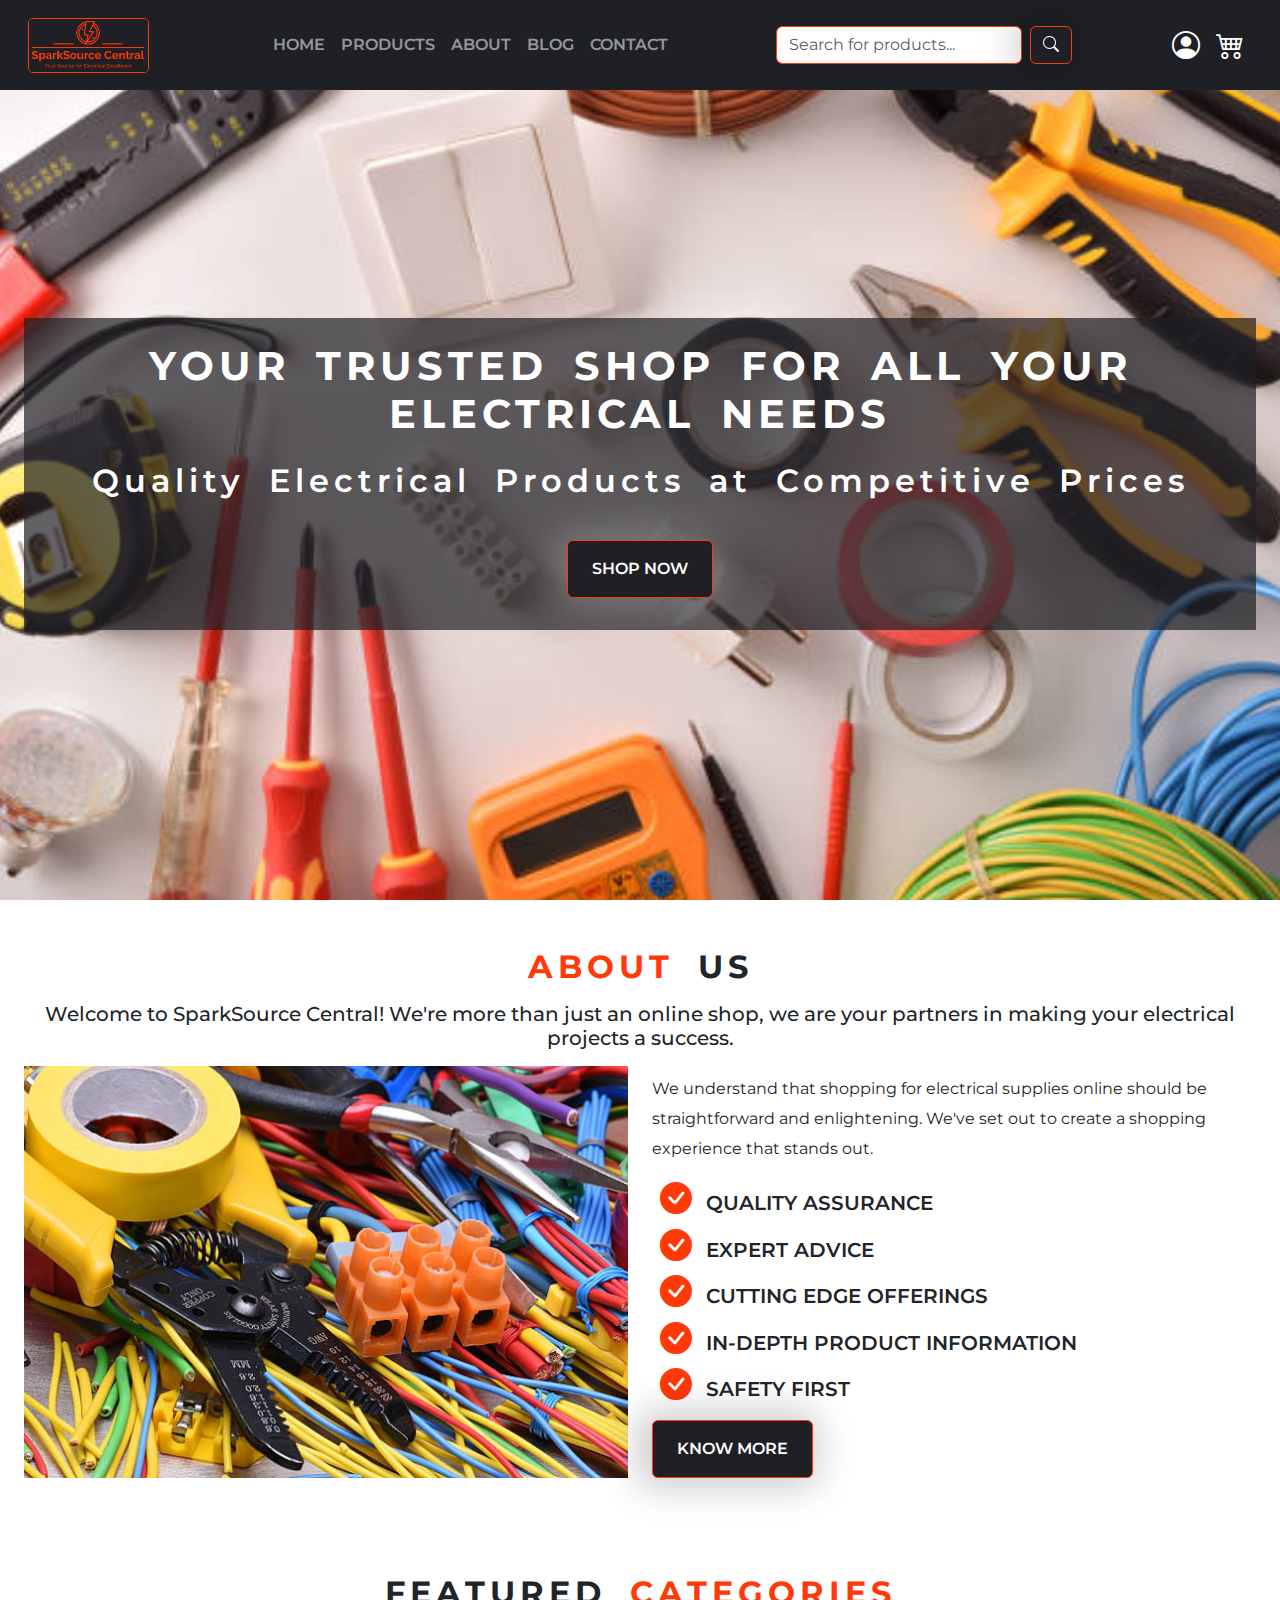
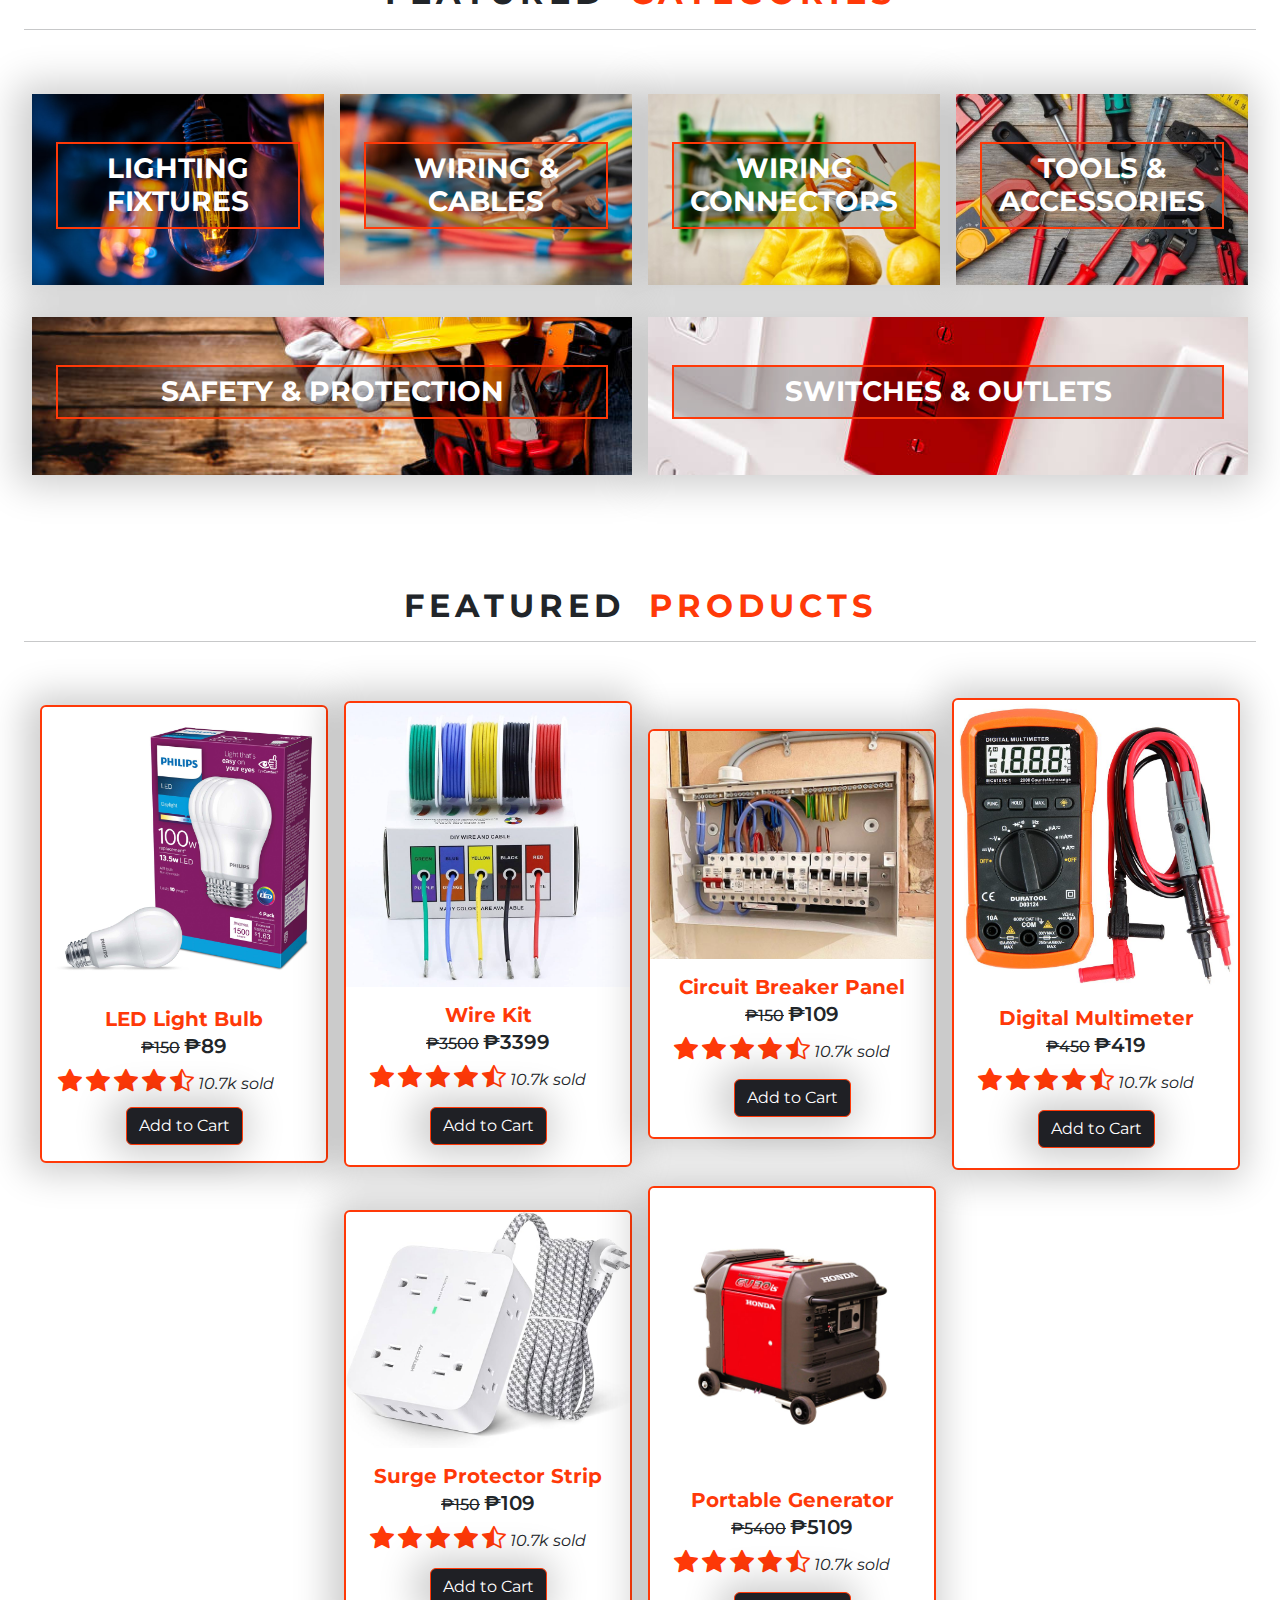
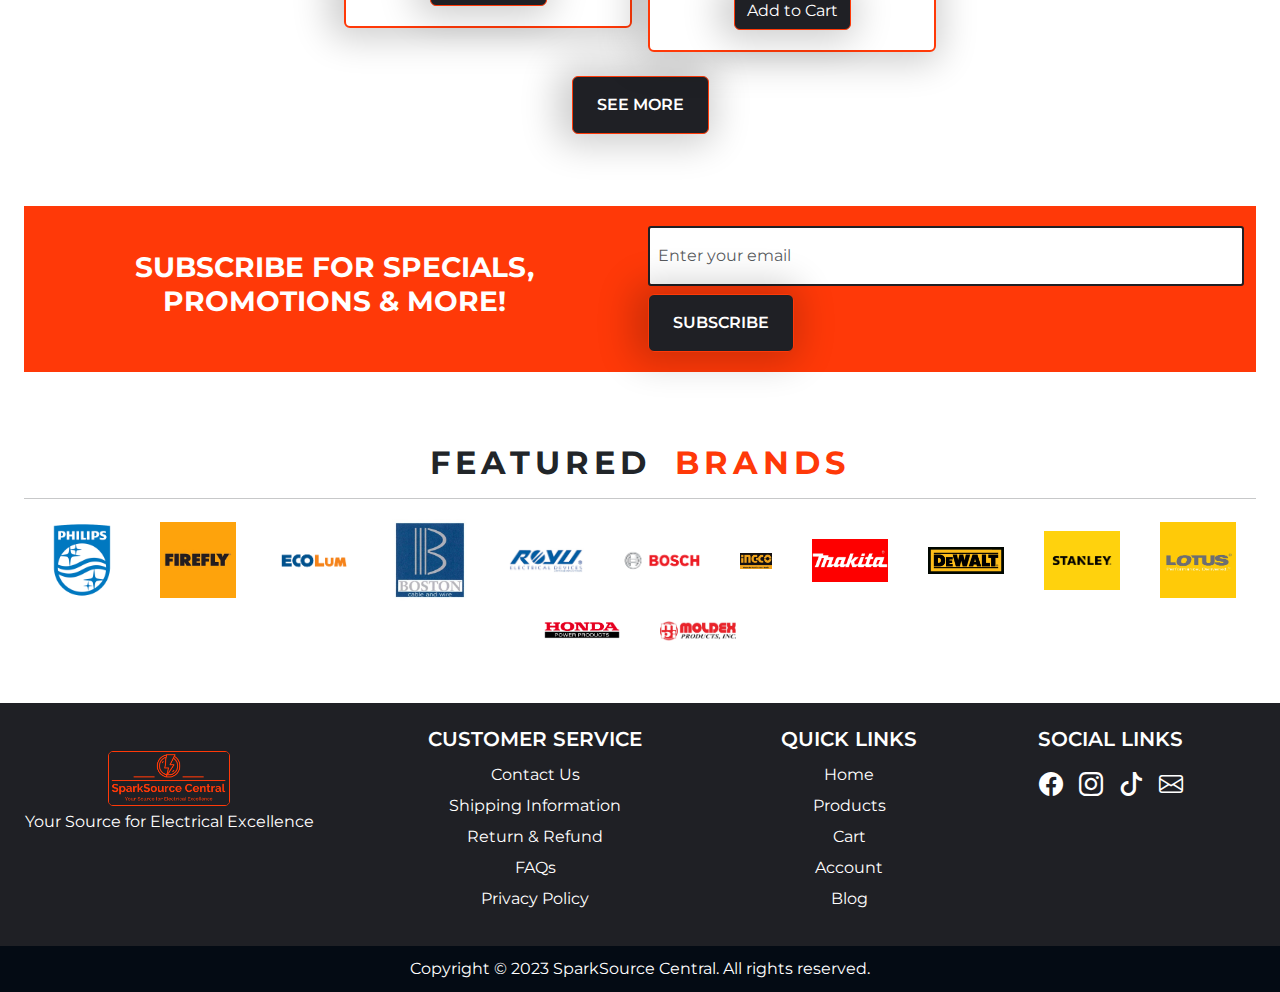
==== index.html @ ae444644 "modified the alignment of the product card and it size" ====
<!DOCTYPE html>
<html lang="en">
<head>
    <meta charset="UTF-8">
    <meta name="viewport" content="width=device-width, initial-scale=1.0">
    <title>SparkSource Central</title>
    <link rel="stylesheet" href="home.css">
    <!-- Bootstrap CSS -->
    <link rel="stylesheet" href="https://cdn.jsdelivr.net/npm/bootstrap@5.3.2/dist/css/bootstrap.min.css">
    <!-- Bootstrap Icons -->
    <link rel="stylesheet" href="https://cdn.jsdelivr.net/npm/bootstrap-icons@1.11.1/font/bootstrap-icons.css">
</head>
<body>
    <!--Header Start -->
    <nav class="navbar navbar-expand-lg navbar-dark py-2 px-3 position-fixed container-fluid m-auto vw-100">            
        <div class="container-fluid">
            <a class="navbar-brand" href="index.html"><img src="./logo-img.png" alt=""></a>

            <button class="navbar-toggler" type="button" data-bs-toggle="collapse" data-bs-target="#navbarNav" aria-controls="navbarNav" aria-expanded="false" aria-label="Toggle navigation">
                <span class="navbar-toggler-icon btn-outline-primary"></span>
            </button>

            <div class="collapse navbar-collapse py-2 " id="navbarNav">
                <ul class="navbar-nav ms-auto fw-semibold">
                    <li class="nav-item">
                        <a class="nav-link" href="index.html">HOME</a>
                    </li>
                    <li class="nav-item">
                        <a class="nav-link" href="products.html">PRODUCTS</a>
                    </li>
                    <li class="nav-item">
                        <a class="nav-link" href="about.html">ABOUT</a>
                    </li>
                    <li class="nav-item">
                        <a class="nav-link" href="blog.html">BLOG</a>
                    </li>
                    <li class="nav-item">
                        <a class="nav-link" href="contact.html">CONTACT</a>
                    </li>
                </ul>

                <form class="ms-auto d-flex">
                    <input class="form-control me-2 search-bar" type="search" placeholder="Search for products..." aria-label="Search">
                    <button class="btn btn-outline-light search-btn" type="submit">
                        <i class="bi bi-search"></i>
                    </button>
                </form>

                <ul class="navbar ms-auto justify-content-start text-white my-auto">
                    <li class="nav-item">
                        <a class="nav-link me-3" href="account.html">
                            <i class="bi bi-person-circle fs-3"></i>
                        </a>
                    </li>
                    <li class="nav-item">                     
                        <a class="nav-link me-2" href="cart.html">
                            <i class="bi bi-cart4 fs-3"></i>
                        </a>
                    </li>
                </ul>
    
            </div>        

        </div>
    </nav>
    <!-- Header End -->

    <!-- Hero Section Start -->
    <section class="hero-section container-fluid vh-100 d-flex align-items-center justify-content-center py-5 px-4">
        <div class="hero-text text-center px-4 py-4 mt-5 text-white">
            <h1 class="fw-bolder">YOUR TRUSTED SHOP FOR ALL YOUR ELECTRICAL NEEDS</h1>
            <h2 class="fw-semibold mt-4">Quality Electrical Products at Competitive Prices</h2>
            <div class="cta-buttons d-inline-block mt-4 text-white">
                <!-- <a href="#" class="btn learnmore-btn my-2 mx-2 px-4 py-3 fw-semibold">LEARN MORE</a> -->
                <a href="#"  class="btn shopnow-btn my-2 mx-2 px-4 py-3 fw-semibold">SHOP NOW</a>
            </div>
        </div>
    </section>
    <!-- Hero Section End -->

    <!-- About Us Section Start -->
    <section class="about-us container-fluid h-auto py-5 px-4">
        <h2 class="fw-bolder text-center px-5"><span>ABOUT</span> US</h2>
        <h5 class="text-center my-3">Welcome to SparkSource Central! We're more than just an online shop, we are your partners in making your electrical projects a success.</h5>
        <div class="row mt-2">
            <div class="col-md-6 about-us-left">
                <img src="./about-us-left-img.jpg" alt="" class="w-100 h-100">
            </div>
            <div class="col-md-6 about-us-right">
                <p class="mt-2">We understand that shopping for electrical supplies online should be straightforward and enlightening. We've set out to create a shopping experience that stands out.</p>
                    <h5 class="fw-semibold"><i class="bi bi-check-circle-fill fs-2 p-2"></i> QUALITY ASSURANCE</h5>
                    <h5  class="fw-semibold"><i class="bi bi-check-circle-fill fs-2 p-2"></i> EXPERT ADVICE</h5>
                    <h5  class="fw-semibold"><i class="bi bi-check-circle-fill fs-2 p-2"></i> CUTTING EDGE OFFERINGS</h5>
                    <h5  class="fw-semibold"><i class="bi bi-check-circle-fill fs-2 p-2"></i> IN-DEPTH PRODUCT INFORMATION</h5>
                    <h5  class="fw-semibold"><i class="bi bi-check-circle-fill fs-2 p-2"></i> SAFETY FIRST</h5>
                <a href="#" class="btn know-more-btn mt-2 px-4 py-3 fw-semibold">KNOW MORE</a>
            </div>
        </div>
    </section>
    <!-- About Us Section End -->

    <!-- Featured Products Categories Section Start -->
    <section class="featured-products-categories container-fluid px-4 py-5 text-center">
        <h2 class="fw-bolder">FEATURED <span>CATEGORIES</span></h2>
        <hr>
        <div class="featured-categories mt-5">
            <div class="d-flex flex-wrap align-items-center justify-content-center">
                <div class="col px-4 py-5 mx-2 my-3 lighting-fixtures container-fluid">
                    <h3 class="fw-bolder text-white p-2">LIGHTING FIXTURES</h3>
                </div>
                <div class="col px-4 py-5 mx-2 my-3 wiring-and-cables container-fluid">
                    <h3 class="fw-bolder text-white p-2">WIRING & CABLES</h3>
                </div>
                <div class="col px-4 py-5 mx-2 my-3 wiring-connectors container-fluid">
                    <h3 class="fw-bolder text-white p-2">WIRING CONNECTORS</h3>
                </div>
                <div class="col px-4 py-5 mx-2 my-3 tools-and-accessories container-fluid">
                    <h3 class="fw-bolder text-white p-2">TOOLS & ACCESSORIES</h3>
                </div>
                <div class="col px-4 py-5 mx-2 my-3 safety-and-protection container-fluid">
                    <h3 class="fw-bolder text-white p-2">SAFETY & PROTECTION</h3>
                </div>
                <div class="col px-4 py-5 mx-2 my-3 switches-and-outlets container-fluid">
                    <h3 class="fw-bolder text-white p-2">SWITCHES & OUTLETS</h3>
                </div>
            </div>
        </div>
    </section>
    <!-- Featured Products Caregories Section End -->

    <!-- Featured Products Section Start -->
    <section class="featured-products container-fluid px-4 py-5 text-center">
        <h2 class="fw-bolder">FEATURED <span>PRODUCTS</span></h2>
        <hr>
        <div class="featured-products mt-5 d-flex flex-wrap align-items-center justify-content-center">
            <div class="card m-2">
                <img src="./ledbulb-img.jpg" class="card-img-top" alt="...">
                <div class="card-body">
                    <h5 class="card-title fw-bold my-0">LED Light Bulb</h5>
                    <p class="card-text fw-medium my-0"><span class="text-decoration-line-through">₱150</span> <span class="fs-5 fw-semibold">₱89</span></p>
                    <div class="product-rate-icons text-start">
                        <i class="bi bi-star-fill fs-4"></i>
                        <i class="bi bi-star-fill fs-4"></i>
                        <i class="bi bi-star-fill fs-4"></i>
                        <i class="bi bi-star-fill fs-4"></i>
                        <i class="bi bi-star-half fs-4"></i>
                        <i class="text-dark">10.7k sold</i>
                    </div>
                    <div class="card-buttons mt-2 d-flex flex-wrap align-items-center justify-content-center">
                        <a href="#" class="btn add-to-cart-btn">Add to Cart</a>
                    </div>
                </div>
            </div>
            <div class="card m-2">
                <img src="./wirekit-img.jpg" class="card-img-top" alt="...">
                <div class="card-body mx-2">
                    <h5 class="card-title fw-bold my-0">Wire Kit</h5>
                    <p class="card-text fw-medium my-0"><span class="text-decoration-line-through">₱3500</span> <span class="fs-5 fw-semibold">₱3399</span></p>
                    <div class="product-rate-icons text-start">
                        <i class="bi bi-star-fill fs-4"></i>
                        <i class="bi bi-star-fill fs-4"></i>
                        <i class="bi bi-star-fill fs-4"></i>
                        <i class="bi bi-star-fill fs-4"></i>
                        <i class="bi bi-star-half fs-4"></i>
                        <i class="text-dark">10.7k sold</i>
                    </div>
                    <div class="card-buttons mt-2 d-flex flex-wrap align-items-center justify-content-center">
                        <a href="#" class="btn add-to-cart-btn m-1">Add to Cart</a>
                    </div>
                </div>
            </div>
            <div class="card m-2">
                <img src="./circuit-breaker-panel.jpg" class="card-img-top" alt="...">
                <div class="card-body mx-2">
                    <h5 class="card-title fw-bold my-0">Circuit Breaker Panel</h5>
                    <p class="card-text fw-medium my-0"><span class="text-decoration-line-through">₱150</span> <span class="fs-5 fw-semibold">₱109</span></p>
                    <div class="product-rate-icons text-start">
                        <i class="bi bi-star-fill fs-4"></i>
                        <i class="bi bi-star-fill fs-4"></i>
                        <i class="bi bi-star-fill fs-4"></i>
                        <i class="bi bi-star-fill fs-4"></i>
                        <i class="bi bi-star-half fs-4"></i>
                        <i class="text-dark">10.7k sold</i>
                    </div>
                    <div class="card-buttons mt-2 d-flex flex-wrap align-items-center justify-content-center">
                        <a href="#" class="btn add-to-cart-btn m-1">Add to Cart</a>
                    </div>
                </div>
            </div>
            <div class="card m-2">
                <img src="./digital-multimeter.jpg" class="card-img-top" alt="...">
                <div class="card-body mx-2">
                    <h5 class="card-title fw-bold my-0">Digital Multimeter</h5>
                    <p class="card-text fw-medium my-0"><span class="text-decoration-line-through">₱450</span> <span class="fs-5 fw-semibold">₱419</span></p>
                    <div class="product-rate-icons text-start">
                        <i class="bi bi-star-fill fs-4"></i>
                        <i class="bi bi-star-fill fs-4"></i>
                        <i class="bi bi-star-fill fs-4"></i>
                        <i class="bi bi-star-fill fs-4"></i>
                        <i class="bi bi-star-half fs-4"></i>
                        <i class="text-dark">10.7k sold</i>
                    </div>
                    <div class="card-buttons mt-2 d-flex flex-wrap align-items-center justify-content-center">
                        <a href="#" class="btn add-to-cart-btn m-1">Add to Cart</a>
                    </div>
                </div>
            </div>
            <div class="card m-2">
                <img src="./surge-protector-strip.jpg" class="card-img-top" alt="...">
                <div class="card-body mx-2">
                    <h5 class="card-title fw-bold my-0">Surge Protector Strip</h5>
                    <p class="card-text fw-medium my-0"><span class="text-decoration-line-through">₱150</span> <span class="fs-5 fw-semibold">₱109</span></p>
                    <div class="product-rate-icons text-start">
                        <i class="bi bi-star-fill fs-4"></i>
                        <i class="bi bi-star-fill fs-4"></i>
                        <i class="bi bi-star-fill fs-4"></i>
                        <i class="bi bi-star-fill fs-4"></i>
                        <i class="bi bi-star-half fs-4"></i>
                        <i class="text-dark">10.7k sold</i>
                    </div>
                    <div class="card-buttons mt-2 d-flex flex-wrap align-items-center justify-content-center">
                        <a href="#" class="btn add-to-cart-btn m-1">Add to Cart</a>
                    </div>
                </div>
            </div>
            <div class="card m-2">
                <img src="./portable-generator.jpg" class="card-img-top" alt="...">
                <div class="card-body mx-2">
                    <h5 class="card-title fw-bold my-0">Portable Generator</h5>
                    <p class="card-text fw-medium my-0"><span class="text-decoration-line-through">₱5400</span> <span class="fs-5 fw-semibold">₱5109</span></p>
                    <div class="product-rate-icons text-start">
                        <i class="bi bi-star-fill fs-4"></i>
                        <i class="bi bi-star-fill fs-4"></i>
                        <i class="bi bi-star-fill fs-4"></i>
                        <i class="bi bi-star-fill fs-4"></i>
                        <i class="bi bi-star-half fs-4"></i>
                        <i class="text-dark">10.7k sold</i>
                    </div>
                    <div class="card-buttons mt-2 d-flex flex-wrap align-items-center justify-content-center">
                        <a href="#" class="btn add-to-cart-btn m-1">Add to Cart</a>
                    </div>
                </div>
            </div>
        </div>
        <a href="#" class="btn see-more-btn fw-semibold px-4 py-3 mt-3">SEE MORE</a>
    </section>
    <!-- Featured Products Section End -->

    <!-- Newsletter Subscription Section Start -->
    <section class="newsletter-subscription container-fluid h-auto px-4 py-4">
        <div class="newsletter-form px-3 py-3">
            <div class="row">
                <div class="col-md-6 d-flex align-items-center justify-content-center text-white px-1 py-1">
                    <h3 class="fw-bold text-center">SUBSCRIBE FOR SPECIALS, PROMOTIONS & MORE!</h3>
                </div>
                <div class="col-md-6 px-2 py-1 text-start">
                    <input type="email" class="form-control px-2 py-3" id="email-subscription" placeholder="Enter your email" required>
                    <button type="submit" class="btn fw-semibold px-4 py-3 mt-2">SUBSCRIBE</button>
            </div>
        </div>
    </section>
    <!-- Newsletter Subscription Section End -->

    <!-- Featured Brands Section Start -->
    <section class="featured-brands container-fluid px-4 py-5">
        <h2 class="fw-bolder text-center">FEATURED <span>BRANDS</span></h2>
        <hr>
        <div class="featured-brands-container">
            <div class="d-flex flex-wrap align-items-center justify-content-center text-center">
                <div class="brand-images mx-2 my-1 container-fluid">
                    <img src="./philips.webp" alt="" class="w-100 h-100">
                </div>
                <div class="brand-images mx-2 my-1 container-fluid">
                    <img src="./firefly-brand.png" alt="" class="w-100 h-100">
                </div>
                <div class="brand-images mx-2 my-1 container-fluid">
                    <img src="./ecolum-brand.png" alt="" class="w-100 h-100">
                </div>
                <div class="brand-images mx-2 my-1 container-fluid">
                    <img src="./boston-brand.jpg" alt="" class="w-100 h-100">
                </div>
                <div class="brand-images mx-2 my-1 container-fluid">
                    <img src="./royu-brand.jpg" alt="" class="w-100 h-100">
                </div>
                <div class="brand-images mx-2 my-1 container-fluid">
                    <img src="./bosch-brand.png" alt="" class="w-100 h-100">
                </div>
                <div class="brand-images col mx-2 my-1 container-fluid">
                    <img src="./ingco-brand.png" alt="" class="w-100 h-100">
                </div>
                <div class="brand-images mx-2 my-1 container-fluid">
                    <img src="./makita-brand.jpg" alt="" class="w-100 h-100">
                </div>
                <div class="brand-images mx-2 my-1 container-fluid">
                    <img src="./dewalt-brand.jpg" alt="" class="w-100 h-100">
                </div>
                <div class="brand-images mx-2 my-1 container-fluid">
                    <img src="./stanley-brand.jpg" alt="" class="w-100 h-100">
                </div>
                <div class="brand-images mx-2 my-1 container-fluid">
                    <img src="./lotus-brand.png" alt="" class="w-100 h-100">
                </div>
                <div class="brand-images mx-2 my-1 container-fluid">
                    <img src="./honda-brand.png" alt="" class="w-100 h-100">
                </div>
                <div class="brand-images mx-2 my-1 container-fluid">
                    <img src="./moldex-brand.jpg" alt="" class="w-100 h-100">
                </div>
            </div>
        </div>

    </section>
    <!-- Featured Brands Section End -->

    <!-- Footer Section Start -->
    <section class="footer container-fluid px-4 py-4">
        <div class="row flex-wrap align-items-top justify-content-space-center">
            <div class="col-md-3 text-center text-white px-2 footer-text-and-logo">
                <a href="index.html">
                    <img src="./logo-img.png" class="logo-img mt-4" alt="">
                </a>
                <p class="mt-2">Your Source for Electrical Excellence</p>
            </div>
            <div class="col-md-4 customer-service text-white text-center px-2">
                <h5 class="fw-semibold mb-3">CUSTOMER SERVICE</h5>
                <p>
                    <a href="" class="text-decoration-none text-white">Contact Us</a>
                </p>
                <p>
                    <a href="" class="text-decoration-none text-white">Shipping Information</a>
                </p>
                <p>
                    <a href="" class="text-decoration-none text-white">Return & Refund</a></p>
                <p>
                    <a href="" class="text-decoration-none text-white">FAQs</a>
                </p>
                <p>
                    <a href="" class="text-decoration-none text-white">Privacy Policy</a>
                </p>
            </div>
            <div class="col-md-2 quick-links text-white text-center px-2">
                <h5 class="fw-semibold mb-3">QUICK LINKS</h5>
                <p>
                    <a href="" class="text-decoration-none text-white">Home</a>
                </p>
                <p>
                    <a href="" class="text-decoration-none text-white">Products</a>
                </p>
                <p>
                    <a href="" class="text-decoration-none text-white">Cart</a>
                </p>
                <p>
                    <a href="" class="text-decoration-none text-white">Account</a>
                </p>
                <p>
                    <a href="" class="text-decoration-none text-white">Blog</a>
                </p>
            </div>
            <div class="col-md-3 text-white text-center social-links px-2">
                <h5 class="fw-semibold mb-3">SOCIAL LINKS</h5>
                <div class="social-icons d-flex align-items-center justify-content-center">
                    <a href="" class="mx-2 text-white">
                        <i class="bi bi-facebook fs-4"></i>
                    </a>
                    <a href="" class="mx-2 text-white">
                        <i class="bi bi-instagram fs-4"></i>
                    </a>
                    <a href="" class="mx-2 text-white">
                        <i class="bi bi-tiktok fs-4"></i>
                    </a>
                    <a href="" class="mx-2 text-white">
                        <i class="bi bi-envelope fs-4"></i>
                    </a>
                </div>
            </div>
        </div>
    </section>
    <div class="footer-down container-fluid px-4 py-2">
        <p class="text-white my-auto text-center">Copyright © 2023 SparkSource Central. All rights reserved.</p>
    </div>
    <!-- Footer Section End -->

    <!-- Bootstrap JS -->
    <script src="https://cdn.jsdelivr.net/npm/bootstrap@5.3.2/dist/js/bootstrap.bundle.min.js"></script>
</body>
</html>
---- home.css ----
@import url('https://fonts.googleapis.com/css2?family=Montserrat:wght@200;300;400;500;600;700;800&display=swap');

* {
    padding:0;
    margin:0;
    box-sizing: border-box;
    list-style:none;
    text-decoration: none;
    border:none;
    outline:none;
    scroll-behavior: smooth;
    font-family:var(--font-family);
    word-wrap: break-word;
}

/* Heading 2 & Heading 1 Spacing */
h2, h1 {
    word-spacing: 10px;
    letter-spacing: 5px;
}

/* Paragraph Line Height */
p {
    line-height: 30px;
}

html, body {
    width:100%;
    overflow-x:hidden
}

:root {
    --primary-color: #ff3908;
    --navbar-bg: #1f2025;
    --text-color-light: #fff;
    --text-color-dark: #000;
    --body-bg: #4e4e52;
    --footer-bg: #040b14;
    --navbar-transparent-bg: rgba(31, 32, 37, 0.7);

    
    --font-family: 'Montserrat', sans-serif;
    --footer-fs:10px;
    --card-width: 18rem;
}

/* Header Start */
.navbar {
    background: var(--navbar-bg);
    z-index: 1000;
}

.navbar-brand img {
    height:55px;
    border: 1.5px solid var(--primary-color);
    border-radius: 5px
}

.nav-link:hover {
    color:var(--primary-color) !important;
}

input[type=search], button.search-btn {
    border: 1.5px solid var(--primary-color)
}
/* Header End */

/* Hero Section Start */
.hero-section {
    background-image: url('./herosection-bg1.jpg');
    background-repeat: no-repeat;
    background-position: center;
    background-size:cover;
}

.hero-text {
    background: var(--navbar-transparent-bg)
}

a.shopnow-btn {
    background:var(--navbar-bg);
    border: 1.5px solid var(--primary-color);
    color:var(--text-color-light);
    box-shadow: -5px 0px 37px 10px rgba(250,250,250,0.2);

}

 a.shopnow-btn:hover {
    background:var(--text-color-light);
    border: 1.5px solid var(--primary-color);
    color:var(--primary-color);
}
/* Hero Section End */

/* About Us Section Start */
.about-us h2 span, .about-us-right h5 i {
    color:var(--primary-color)
}

a.know-more-btn {
    background:var(--navbar-bg);
    border: 1.5px solid var(--primary-color);
    color:var(--text-color-light);
    box-shadow: -5px 0px 37px 10px rgba(0,0,0,0.2);
}

a.know-more-btn:hover {
    background:var(--text-color-light);
    border: 1.5px solid var(--primary-color);
    color:var(--primary-color);
}
/* About Us Section End */

/* Featured Products Categories Start */
.featured-products-categories h2 span {
    color:var(--primary-color)
}

.lighting-fixtures, .wiring-and-cables, .wiring-connectors, .tools-and-accessories, .safety-and-protection, .switches-and-outlets {
    box-shadow: -5px 0px 37px 10px rgba(0,0,0,0.2);
}

.featured-products-categories div div h3 {
    background: rgba(0,0,0,0.2);
    border: 2px solid var(--primary-color)
}

.lighting-fixtures {
    background: url(./lighting-fixtures2.jpeg);
    background-repeat: no-repeat;
    background-position: center;
    background-size:cover;
}

.wiring-and-cables {
    background: url('./wire-and-cables-img.jpg');
    background-repeat: no-repeat;
    background-position: center;
    background-size:cover;
}

.wiring-connectors {
    background: url('./wiring-connectors.jpg');
    background-repeat: no-repeat;
    background-position: center;
    background-size:cover;
}

.tools-and-accessories {
    background: url('./tools-and-accessories.jpg');
    background-repeat: no-repeat;
    background-position: center;
    background-size:cover;
}

.safety-and-protection {
    background: url('./safety-and-protection.jpg');
    background-repeat: no-repeat;
    background-position: center;
    background-size:cover;
}

.switches-and-outlets {
    background: url('./switch-and-outlet.jpg');
    background-repeat: no-repeat;
    background-position: center;
    background-size:cover;
}
/* Featured Product Categories End */

/* Featured Products Section Start */
.featured-products h2 span {
    color: var(--primary-color)
}

.card {
    width: var(--card-width);
    border: 2px solid var(--primary-color) !important;
    border-radius: 10px;
    box-shadow: -5px 0px 37px 10px rgba(0,0,0,0.2);
}

.card img {
    max-width:348px;
    max-height:290px;
}

.product-rate-icons i, .card-body h5 {
    color: var(--primary-color)
}

a.add-to-cart-btn, a.buy-now-btn, a.see-more-btn {
    background:var(--navbar-bg);
    border: 1.5px solid var(--primary-color);
    color:var(--text-color-light);
    box-shadow: -5px 0px 37px 10px rgba(0,0,0,0.2);
}

a.add-to-cart-btn:hover, a.buy-now-btn:hover, a.see-more-btn:hover {
    background:var(--text-color-light);
    border: 1.5px solid var(--primary-color);
    color:var(--primary-color);
}
/* Featured Products Section End */

/* Newsletter Subscription Section Start */
.newsletter-form {
    background: var(--primary-color)

}
input[type=email] {
    border: 2px solid var(--navbar-bg);
    border-radius: 3px   
}

button[type=submit] {
    background:var(--navbar-bg);
    border: 1.5px solid var(--primary-color);
    color:var(--text-color-light);
    box-shadow: -5px 0px 37px 10px rgba(0,0,0,0.2);
}

button[type=submit]:hover {
    background:var(--text-color-light);
    border: 1.5px solid var(--navbar-bg);
    color:var(--primary-color);
}
/* Newsletter Subscription Section End */

/* Featured Brands Section Start */
.featured-brands h2 span {
    color:var(--primary-color)
}

div.brand-images {
    width: 100px
}
/* Featured Brands Section End */

/* Footer Section Start */
.footer {
    background: var(--navbar-bg);
}

img.logo-img {
    height:55px;
    border: 1.5px solid var(--primary-color);
    border-radius: 5px
}

.footer-text-and-logo p, .customer-service p, .quick-links p {
    line-height: 15px;
}

.customer-service p a:hover, .quick-links p a:hover, .social-icons a:hover {
    color:var(--primary-color) !important
}

.footer-down {
    background:var(--footer-bg)
}
/* Footer Section End */

/* Media Query Start */
/* @media only screen and (max-width: 815px) {
    .card {
        max-width: 250px;
        min-height:300px
    }
} */
/* Media Query End */
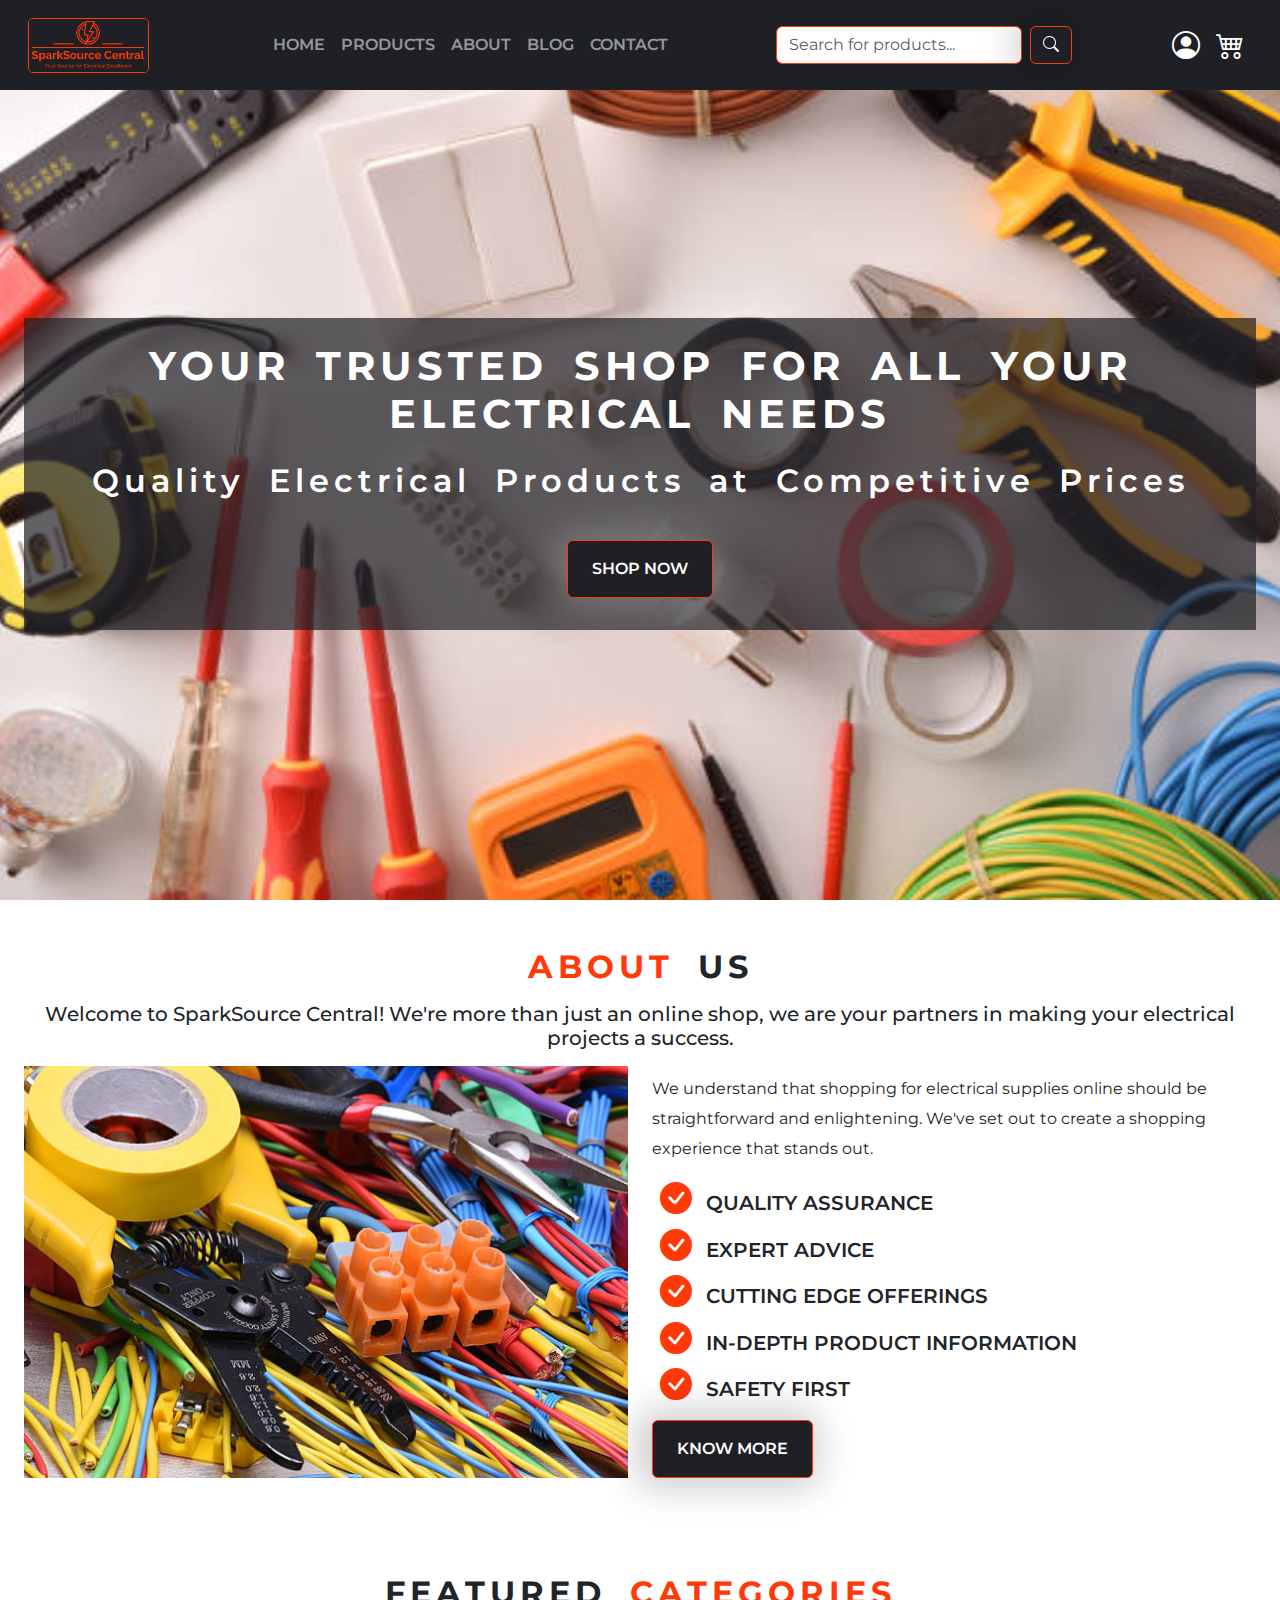
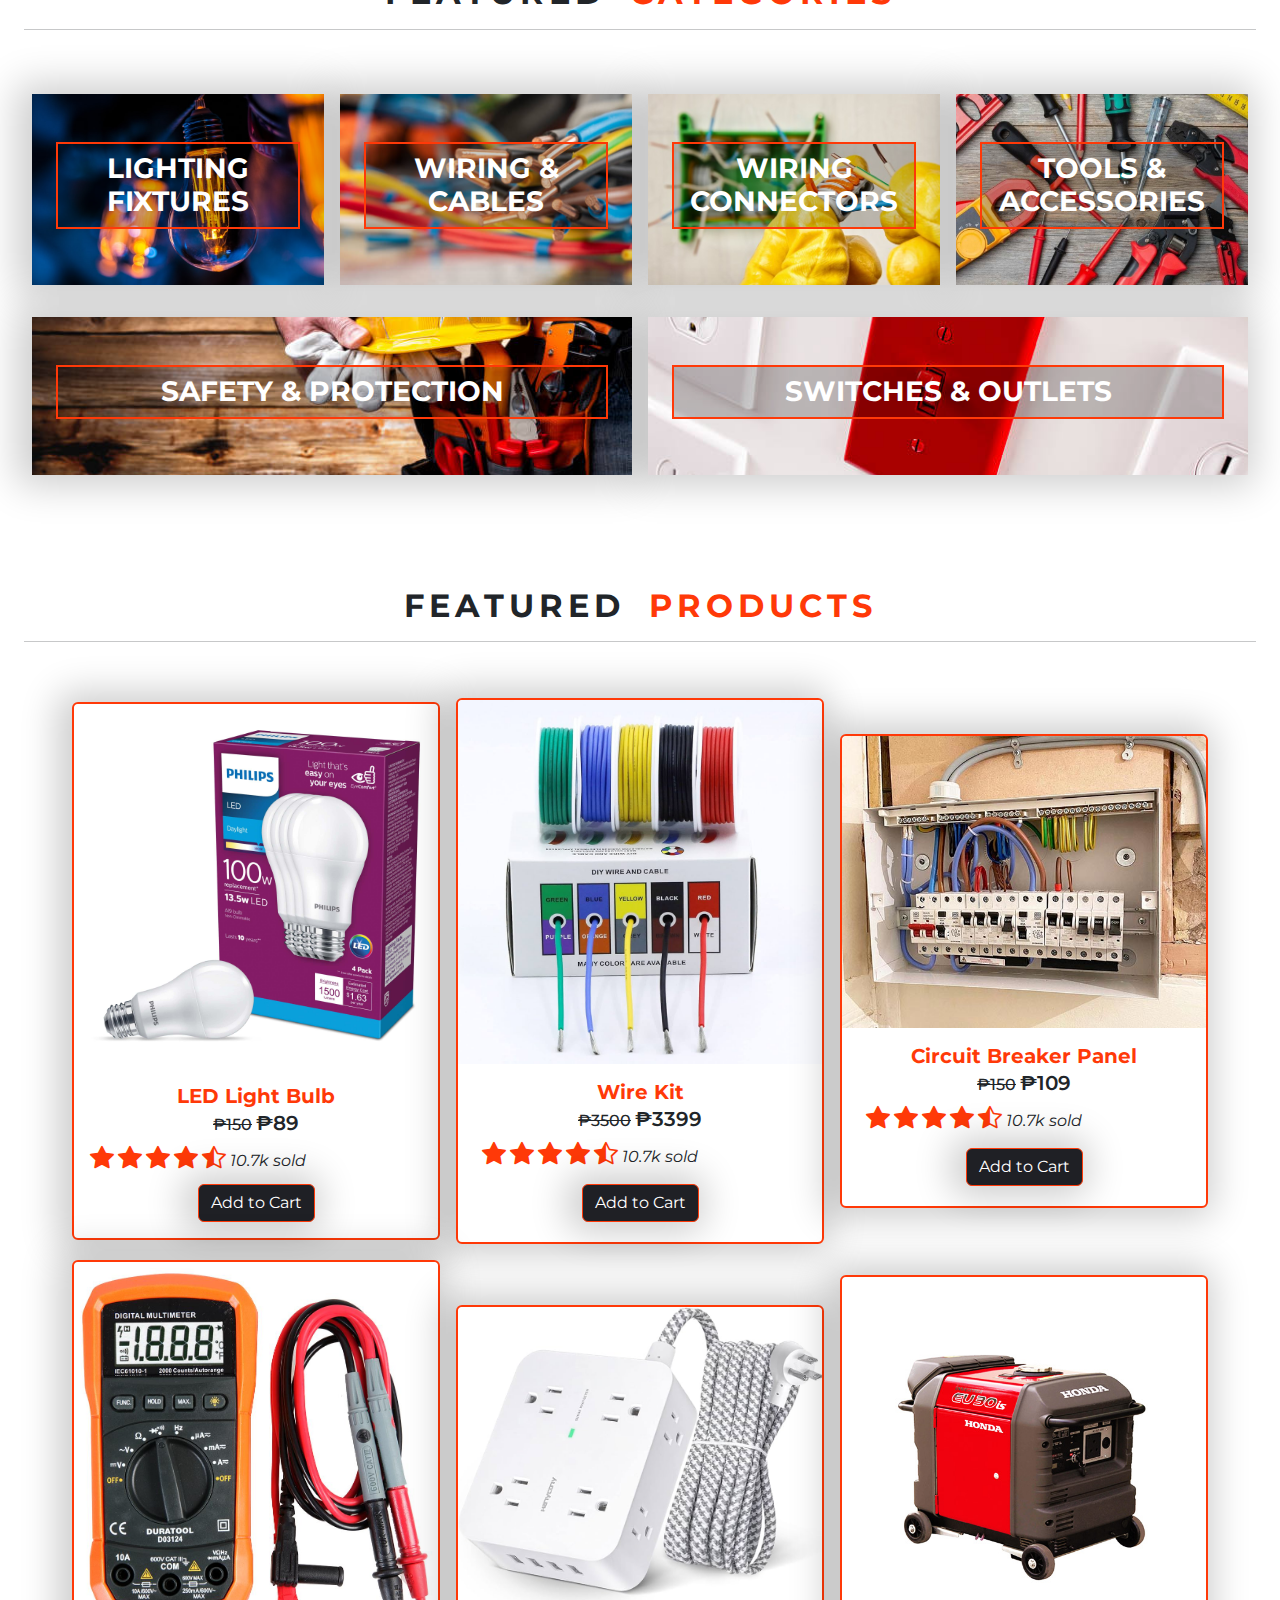
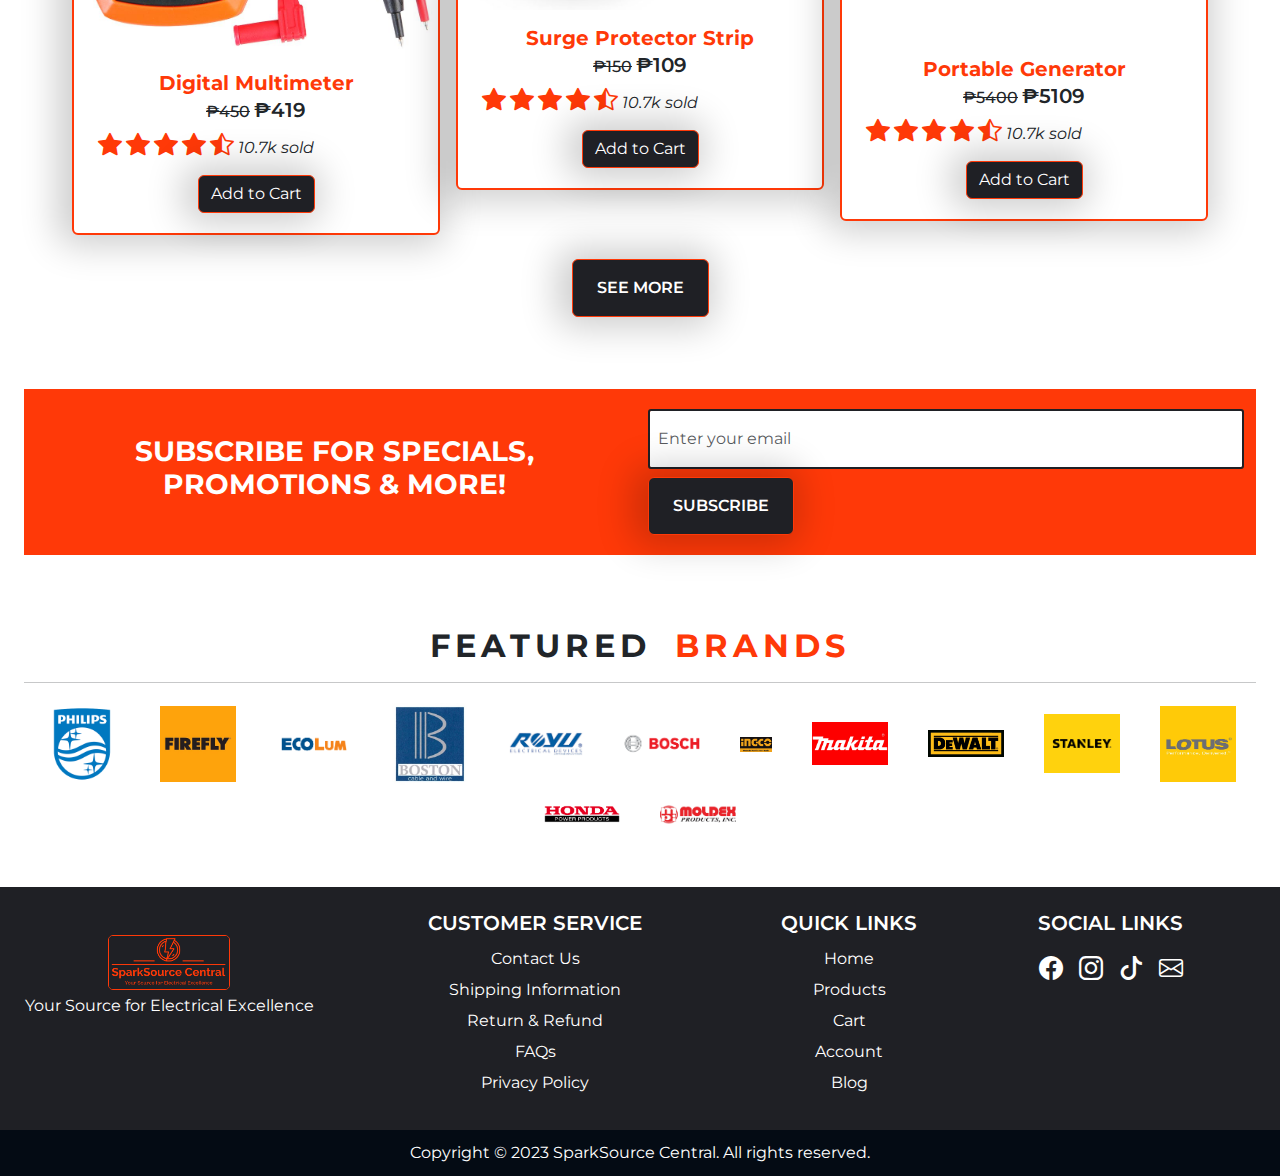
==== commit 2ddfa210: "modified the class of the card images" ====
--- a/index.html
+++ b/index.html
@@ -134,7 +134,7 @@
         <hr>
         <div class="featured-products mt-5 d-flex flex-wrap align-items-center justify-content-center">
             <div class="card m-2">
-                <img src="./ledbulb-img.jpg" class="card-img-top" alt="...">
+                <img src="./ledbulb-img.jpg" class="card-img-top img-fluid" alt="...">
                 <div class="card-body">
                     <h5 class="card-title fw-bold my-0">LED Light Bulb</h5>
                     <p class="card-text fw-medium my-0"><span class="text-decoration-line-through">₱150</span> <span class="fs-5 fw-semibold">₱89</span></p>
@@ -152,7 +152,7 @@
                 </div>
             </div>
             <div class="card m-2">
-                <img src="./wirekit-img.jpg" class="card-img-top" alt="...">
+                <img src="./wirekit-img.jpg" class="card-img-top img-fluid" alt="...">
                 <div class="card-body mx-2">
                     <h5 class="card-title fw-bold my-0">Wire Kit</h5>
                     <p class="card-text fw-medium my-0"><span class="text-decoration-line-through">₱3500</span> <span class="fs-5 fw-semibold">₱3399</span></p>
@@ -170,7 +170,7 @@
                 </div>
             </div>
             <div class="card m-2">
-                <img src="./circuit-breaker-panel.jpg" class="card-img-top" alt="...">
+                <img src="./circuit-breaker-panel.jpg" class="card-img-top img-fluid" alt="...">
                 <div class="card-body mx-2">
                     <h5 class="card-title fw-bold my-0">Circuit Breaker Panel</h5>
                     <p class="card-text fw-medium my-0"><span class="text-decoration-line-through">₱150</span> <span class="fs-5 fw-semibold">₱109</span></p>
@@ -188,7 +188,7 @@
                 </div>
             </div>
             <div class="card m-2">
-                <img src="./digital-multimeter.jpg" class="card-img-top" alt="...">
+                <img src="./digital-multimeter.jpg" class="card-img-top img-fluid" alt="...">
                 <div class="card-body mx-2">
                     <h5 class="card-title fw-bold my-0">Digital Multimeter</h5>
                     <p class="card-text fw-medium my-0"><span class="text-decoration-line-through">₱450</span> <span class="fs-5 fw-semibold">₱419</span></p>
@@ -206,7 +206,7 @@
                 </div>
             </div>
             <div class="card m-2">
-                <img src="./surge-protector-strip.jpg" class="card-img-top" alt="...">
+                <img src="./surge-protector-strip.jpg" class="card-img-top img-fluid" alt="...">
                 <div class="card-body mx-2">
                     <h5 class="card-title fw-bold my-0">Surge Protector Strip</h5>
                     <p class="card-text fw-medium my-0"><span class="text-decoration-line-through">₱150</span> <span class="fs-5 fw-semibold">₱109</span></p>
@@ -224,7 +224,7 @@
                 </div>
             </div>
             <div class="card m-2">
-                <img src="./portable-generator.jpg" class="card-img-top" alt="...">
+                <img src="./portable-generator.jpg" class="card-img-top img-fluid" alt="...">
                 <div class="card-body mx-2">
                     <h5 class="card-title fw-bold my-0">Portable Generator</h5>
                     <p class="card-text fw-medium my-0"><span class="text-decoration-line-through">₱5400</span> <span class="fs-5 fw-semibold">₱5109</span></p>
--- a/home.css
+++ b/home.css
@@ -41,7 +41,8 @@
     
     --font-family: 'Montserrat', sans-serif;
     --footer-fs:10px;
-    --card-width: 18rem;
+    --card-width: 23rem;
+    --card-height:80px;
 }
 
 /* Header Start */
@@ -175,14 +176,14 @@
 
 .card {
     width: var(--card-width);
+    height: var(--card-height);
     border: 2px solid var(--primary-color) !important;
     border-radius: 10px;
     box-shadow: -5px 0px 37px 10px rgba(0,0,0,0.2);
 }
 
-.card img {
-    max-width:348px;
-    max-height:290px;
+.card-img-top {
+    /* height:300px; */
 }
 
 .product-rate-icons i, .card-body h5 {
@@ -260,12 +261,3 @@
     background:var(--footer-bg)
 }
 /* Footer Section End */
-
-/* Media Query Start */
-/* @media only screen and (max-width: 815px) {
-    .card {
-        max-width: 250px;
-        min-height:300px
-    }
-} */
-/* Media Query End */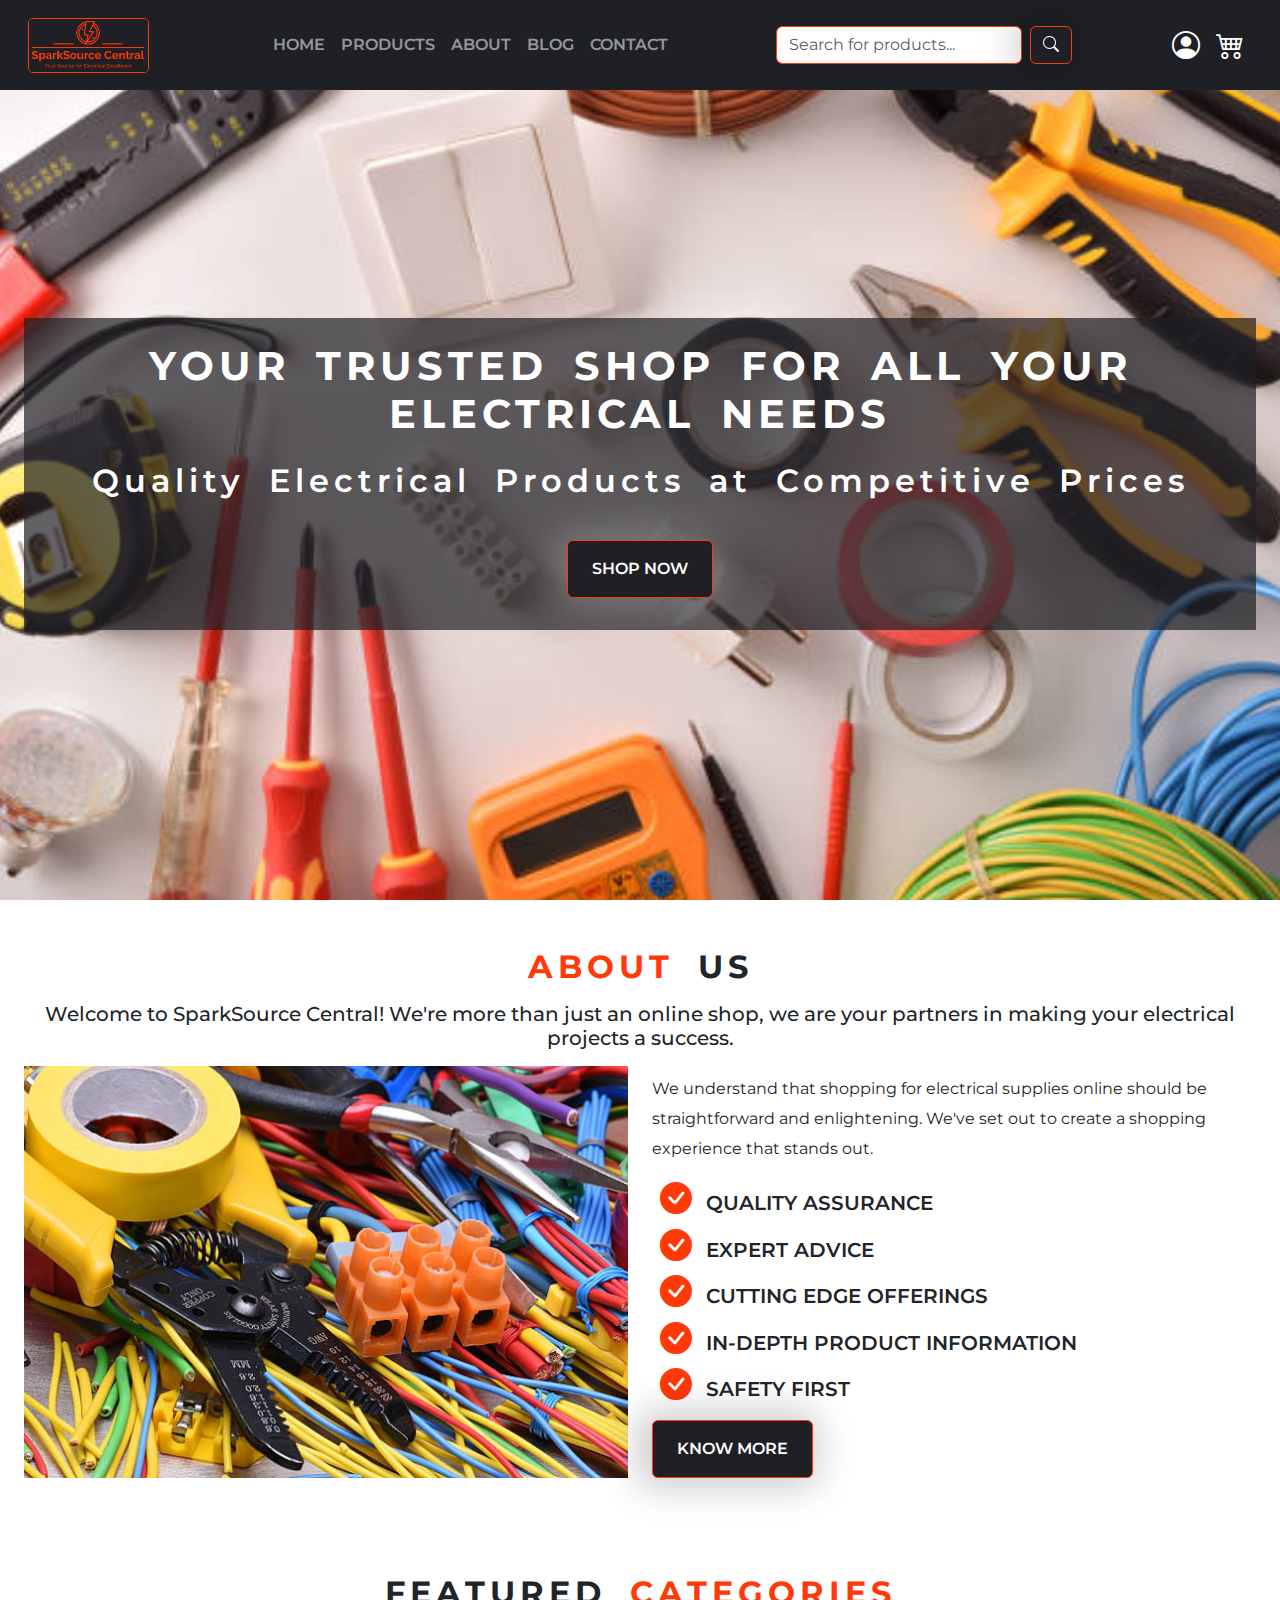
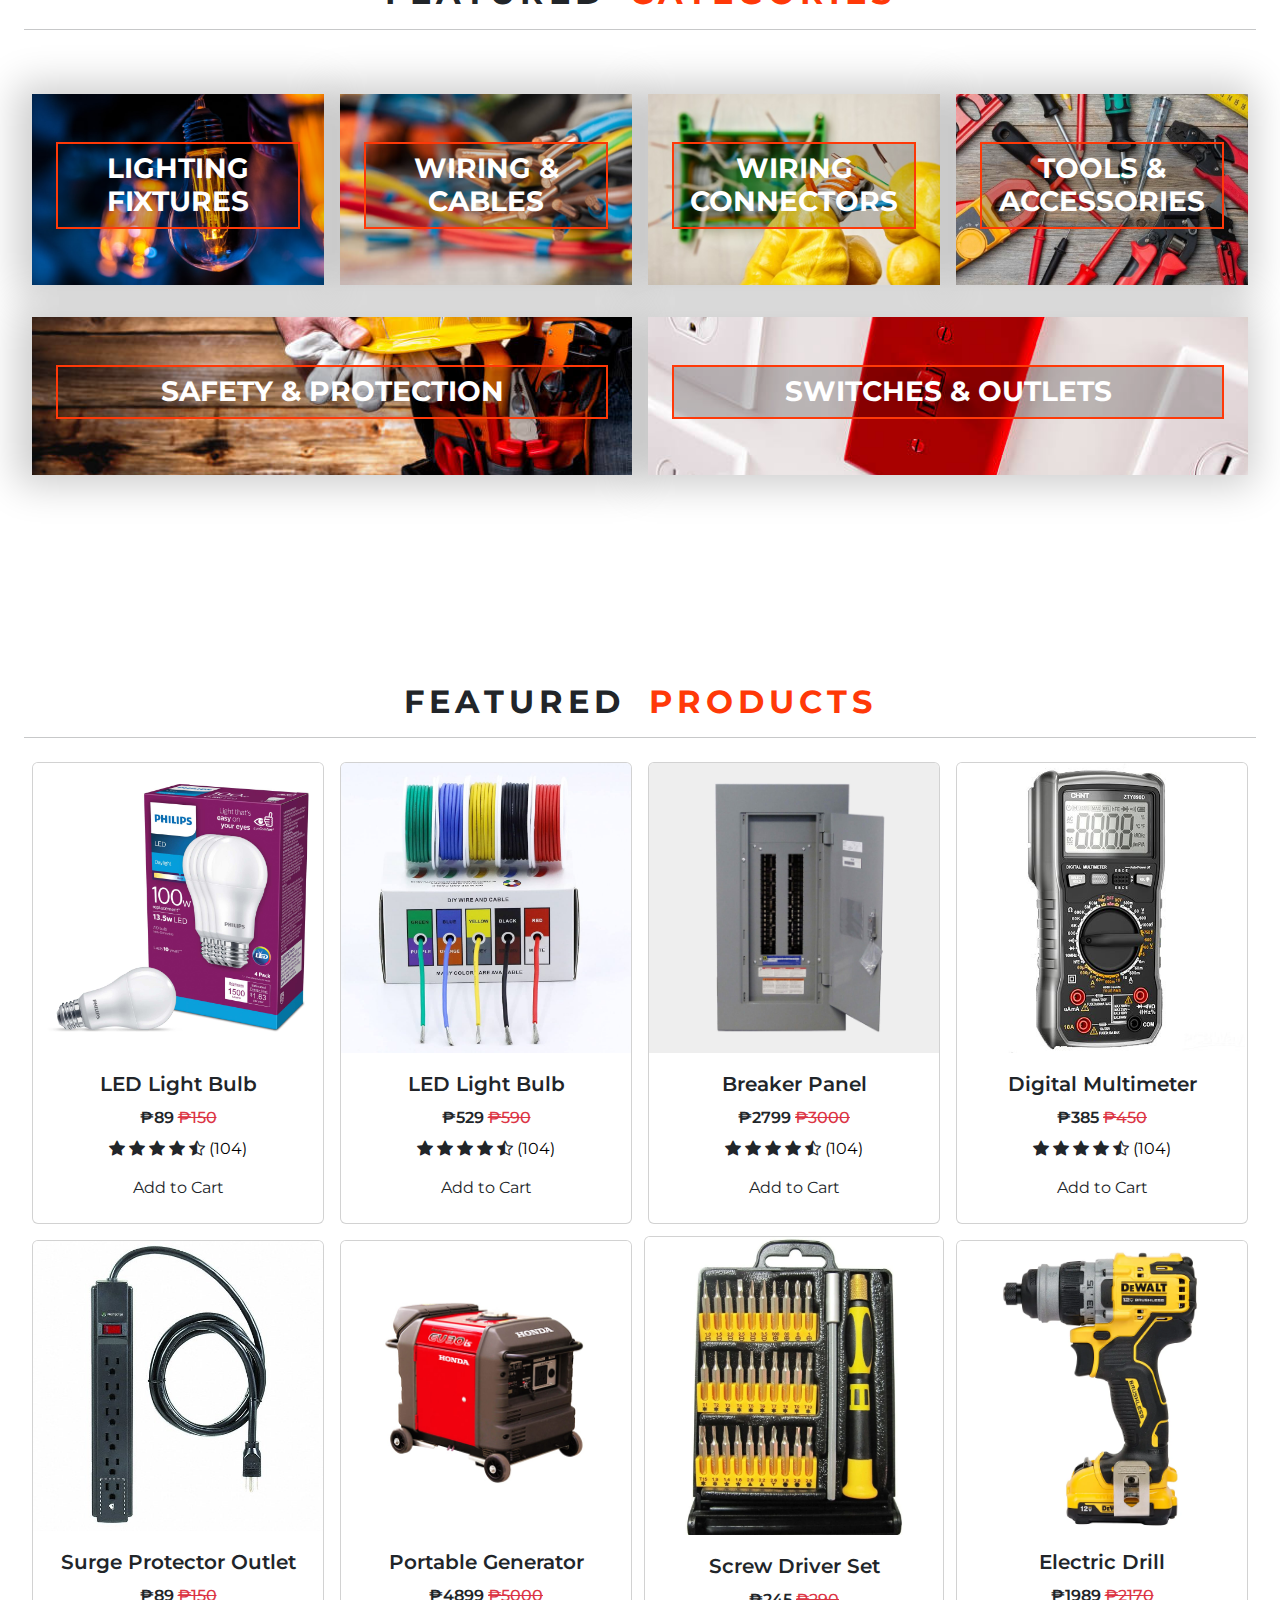
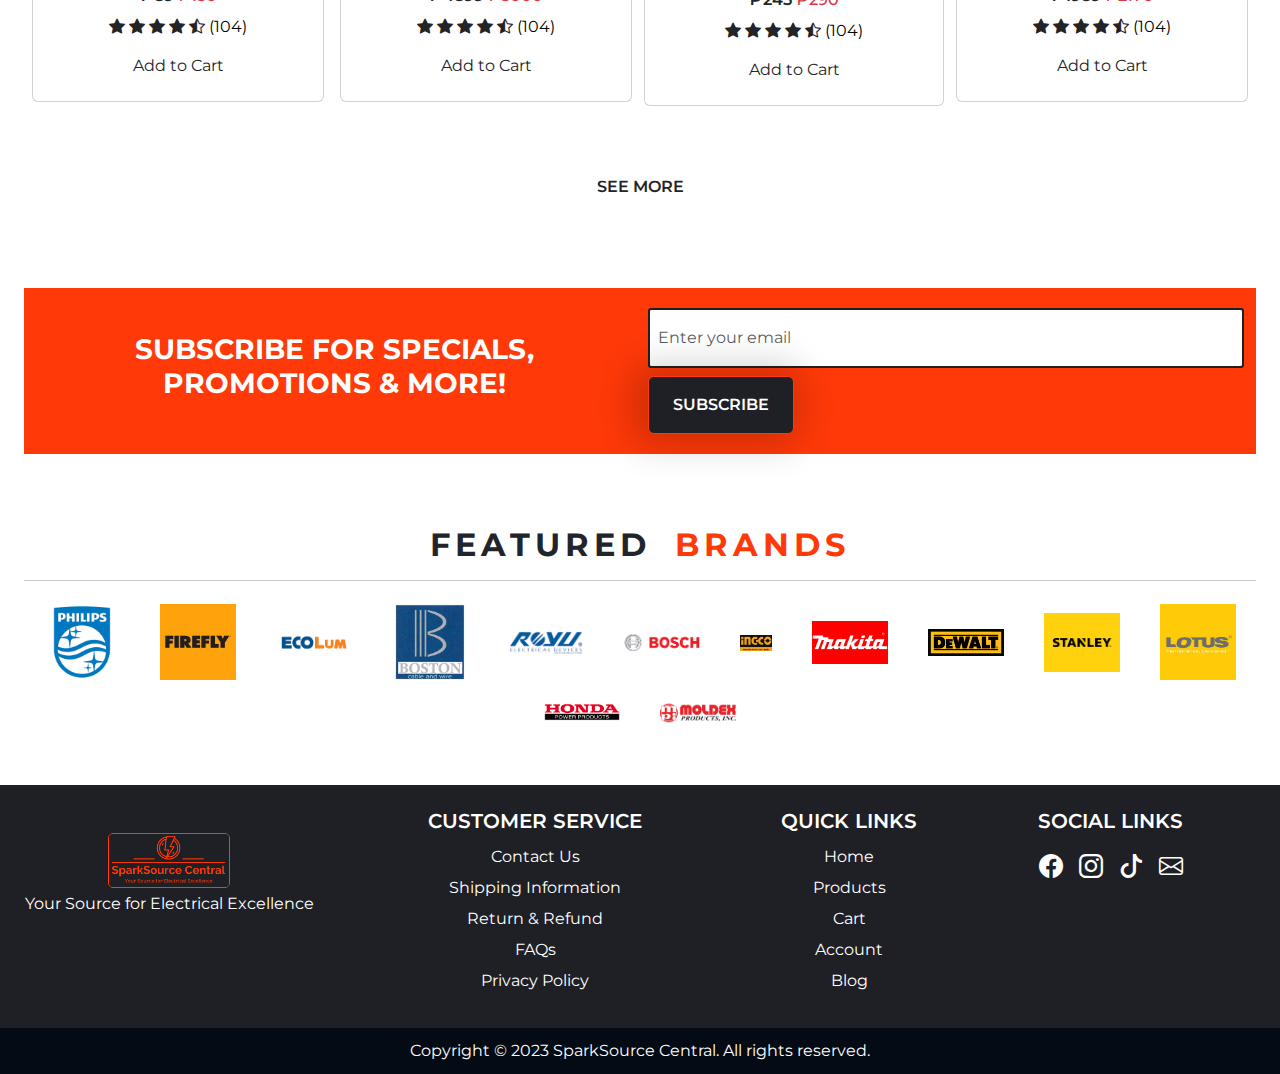
==== commit c319aa48: "added the featured products content in the index.html file" ====
--- a/index.html
+++ b/index.html
@@ -129,120 +129,174 @@
     <!-- Featured Products Caregories Section End -->
 
     <!-- Featured Products Section Start -->
-    <section class="featured-products container-fluid px-4 py-5 text-center">
-        <h2 class="fw-bolder">FEATURED <span>PRODUCTS</span></h2>
+    <section class="featured-products container-fluid mt-5  px-4 py-5 text-center">
+        <h2 class="fw-bolder mt-5">FEATURED <span>PRODUCTS</span></h2>
         <hr>
-        <div class="featured-products mt-5 d-flex flex-wrap align-items-center justify-content-center">
-            <div class="card m-2">
-                <img src="./ledbulb-img.jpg" class="card-img-top img-fluid" alt="...">
-                <div class="card-body">
-                    <h5 class="card-title fw-bold my-0">LED Light Bulb</h5>
-                    <p class="card-text fw-medium my-0"><span class="text-decoration-line-through">₱150</span> <span class="fs-5 fw-semibold">₱89</span></p>
-                    <div class="product-rate-icons text-start">
-                        <i class="bi bi-star-fill fs-4"></i>
-                        <i class="bi bi-star-fill fs-4"></i>
-                        <i class="bi bi-star-fill fs-4"></i>
-                        <i class="bi bi-star-fill fs-4"></i>
-                        <i class="bi bi-star-half fs-4"></i>
-                        <i class="text-dark">10.7k sold</i>
-                    </div>
-                    <div class="card-buttons mt-2 d-flex flex-wrap align-items-center justify-content-center">
-                        <a href="#" class="btn add-to-cart-btn">Add to Cart</a>
-                    </div>
-                </div>
-            </div>
-            <div class="card m-2">
-                <img src="./wirekit-img.jpg" class="card-img-top img-fluid" alt="...">
-                <div class="card-body mx-2">
-                    <h5 class="card-title fw-bold my-0">Wire Kit</h5>
-                    <p class="card-text fw-medium my-0"><span class="text-decoration-line-through">₱3500</span> <span class="fs-5 fw-semibold">₱3399</span></p>
-                    <div class="product-rate-icons text-start">
-                        <i class="bi bi-star-fill fs-4"></i>
-                        <i class="bi bi-star-fill fs-4"></i>
-                        <i class="bi bi-star-fill fs-4"></i>
-                        <i class="bi bi-star-fill fs-4"></i>
-                        <i class="bi bi-star-half fs-4"></i>
-                        <i class="text-dark">10.7k sold</i>
-                    </div>
-                    <div class="card-buttons mt-2 d-flex flex-wrap align-items-center justify-content-center">
-                        <a href="#" class="btn add-to-cart-btn m-1">Add to Cart</a>
-                    </div>
-                </div>
-            </div>
-            <div class="card m-2">
-                <img src="./circuit-breaker-panel.jpg" class="card-img-top img-fluid" alt="...">
-                <div class="card-body mx-2">
-                    <h5 class="card-title fw-bold my-0">Circuit Breaker Panel</h5>
-                    <p class="card-text fw-medium my-0"><span class="text-decoration-line-through">₱150</span> <span class="fs-5 fw-semibold">₱109</span></p>
-                    <div class="product-rate-icons text-start">
-                        <i class="bi bi-star-fill fs-4"></i>
-                        <i class="bi bi-star-fill fs-4"></i>
-                        <i class="bi bi-star-fill fs-4"></i>
-                        <i class="bi bi-star-fill fs-4"></i>
-                        <i class="bi bi-star-half fs-4"></i>
-                        <i class="text-dark">10.7k sold</i>
-                    </div>
-                    <div class="card-buttons mt-2 d-flex flex-wrap align-items-center justify-content-center">
-                        <a href="#" class="btn add-to-cart-btn m-1">Add to Cart</a>
-                    </div>
-                </div>
-            </div>
-            <div class="card m-2">
-                <img src="./digital-multimeter.jpg" class="card-img-top img-fluid" alt="...">
-                <div class="card-body mx-2">
-                    <h5 class="card-title fw-bold my-0">Digital Multimeter</h5>
-                    <p class="card-text fw-medium my-0"><span class="text-decoration-line-through">₱450</span> <span class="fs-5 fw-semibold">₱419</span></p>
-                    <div class="product-rate-icons text-start">
-                        <i class="bi bi-star-fill fs-4"></i>
-                        <i class="bi bi-star-fill fs-4"></i>
-                        <i class="bi bi-star-fill fs-4"></i>
-                        <i class="bi bi-star-fill fs-4"></i>
-                        <i class="bi bi-star-half fs-4"></i>
-                        <i class="text-dark">10.7k sold</i>
-                    </div>
-                    <div class="card-buttons mt-2 d-flex flex-wrap align-items-center justify-content-center">
-                        <a href="#" class="btn add-to-cart-btn m-1">Add to Cart</a>
-                    </div>
-                </div>
-            </div>
-            <div class="card m-2">
-                <img src="./surge-protector-strip.jpg" class="card-img-top img-fluid" alt="...">
-                <div class="card-body mx-2">
-                    <h5 class="card-title fw-bold my-0">Surge Protector Strip</h5>
-                    <p class="card-text fw-medium my-0"><span class="text-decoration-line-through">₱150</span> <span class="fs-5 fw-semibold">₱109</span></p>
-                    <div class="product-rate-icons text-start">
-                        <i class="bi bi-star-fill fs-4"></i>
-                        <i class="bi bi-star-fill fs-4"></i>
-                        <i class="bi bi-star-fill fs-4"></i>
-                        <i class="bi bi-star-fill fs-4"></i>
-                        <i class="bi bi-star-half fs-4"></i>
-                        <i class="text-dark">10.7k sold</i>
-                    </div>
-                    <div class="card-buttons mt-2 d-flex flex-wrap align-items-center justify-content-center">
-                        <a href="#" class="btn add-to-cart-btn m-1">Add to Cart</a>
-                    </div>
-                </div>
-            </div>
-            <div class="card m-2">
-                <img src="./portable-generator.jpg" class="card-img-top img-fluid" alt="...">
-                <div class="card-body mx-2">
-                    <h5 class="card-title fw-bold my-0">Portable Generator</h5>
-                    <p class="card-text fw-medium my-0"><span class="text-decoration-line-through">₱5400</span> <span class="fs-5 fw-semibold">₱5109</span></p>
-                    <div class="product-rate-icons text-start">
-                        <i class="bi bi-star-fill fs-4"></i>
-                        <i class="bi bi-star-fill fs-4"></i>
-                        <i class="bi bi-star-fill fs-4"></i>
-                        <i class="bi bi-star-fill fs-4"></i>
-                        <i class="bi bi-star-half fs-4"></i>
-                        <i class="text-dark">10.7k sold</i>
-                    </div>
-                    <div class="card-buttons mt-2 d-flex flex-wrap align-items-center justify-content-center">
-                        <a href="#" class="btn add-to-cart-btn m-1">Add to Cart</a>
-                    </div>
-                </div>
-            </div>
-        </div>
-        <a href="#" class="btn see-more-btn fw-semibold px-4 py-3 mt-3">SEE MORE</a>
+        <div class="container-fluid text-center">
+            <div class="row">
+                <div class="p-0 col-xl-3 col-md-4 col-sm-6 col-12">
+                    <div class="card m-2">
+                        <img src="./ledbulb-img.jpg" class="card-img-top img-fluid" alt="...">
+                        <div class="card-body">
+                            <p class="card-title fw-semibold fs-5 my-0">LED Light Bulb</p>
+                            <p class="card-text fw-medium my-1"><span class="fw-semibold">₱89 </span><span class="text-decoration-line-through  text-danger">₱150</span></p>
+                            <div class="product-rate-icons text-center">
+                                <i class="bi bi-star-fill"></i>
+                                <i class="bi bi-star-fill"></i>
+                                <i class="bi bi-star-fill"></i>
+                                <i class="bi bi-star-fill"></i>
+                                <i class="bi bi-star-half"></i>
+                                <i class="text-dark fst-normal text-black">(104)</i>
+                            </div>
+                            <div class="card-buttons mt-2 text-center">
+                                <a href="#" class="btn add-to-cart-btn">Add to Cart</a>
+                            </div>
+                        </div>
+                    </div>
+                </div>
+                <div class="p-0 col-xl-3 col-md-4 col-sm-6 col-12">
+                    <div class="card m-2">
+                        <img src="./wirekit-img.jpg" class="card-img-top img-fluid" alt="...">
+                        <div class="card-body">
+                            <p class="card-title fw-semibold fs-5 my-0">LED Light Bulb</p>
+                            <p class="card-text fw-medium my-1"><span class="fw-semibold">₱529 </span><span class="text-decoration-line-through  text-danger">₱590</span></p>
+                            <div class="product-rate-icons text-center">
+                                <i class="bi bi-star-fill"></i>
+                                <i class="bi bi-star-fill"></i>
+                                <i class="bi bi-star-fill"></i>
+                                <i class="bi bi-star-fill"></i>
+                                <i class="bi bi-star-half"></i>
+                                <i class="text-dark fst-normal text-black">(104)</i>
+                            </div>
+                            <div class="card-buttons mt-2 text-center">
+                                <a href="#" class="btn add-to-cart-btn">Add to Cart</a>
+                            </div>
+                        </div>
+                    </div>
+                </div>
+                <div class="p-0 col-xl-3 col-md-4 col-sm-6 col-12">
+                    <div class="card m-2">
+                        <img src="./breaker-panel.jpg" class="card-img-top img-fluid" alt="...">
+                        <div class="card-body">
+                            <p class="card-title fw-semibold fs-5 my-0">Breaker Panel</p>
+                            <p class="card-text fw-medium my-1"><span class="fw-semibold">₱2799 </span><span class="text-decoration-line-through  text-danger">₱3000</span></p>
+                            <div class="product-rate-icons text-center">
+                                <i class="bi bi-star-fill"></i>
+                                <i class="bi bi-star-fill"></i>
+                                <i class="bi bi-star-fill"></i>
+                                <i class="bi bi-star-fill"></i>
+                                <i class="bi bi-star-half"></i>
+                                <i class="text-dark fst-normal text-black">(104)</i>
+                            </div>
+                            <div class="card-buttons mt-2 text-center">
+                                <a href="#" class="btn add-to-cart-btn">Add to Cart</a>
+                            </div>
+                        </div>
+                    </div>
+                </div>
+                <div class="p-0 col-xl-3 col-md-4 col-sm-6 col-12">
+                    <div class="card m-2">
+                        <img src="./multimeter.jpg" class="card-img-top img-fluid" alt="...">
+                        <div class="card-body">
+                            <p class="card-title fw-semibold fs-5 my-0">Digital Multimeter</p>
+                            <p class="card-text fw-medium my-1"><span class="fw-semibold">₱385 </span><span class="text-decoration-line-through  text-danger">₱450</span></p>
+                            <div class="product-rate-icons text-center">
+                                <i class="bi bi-star-fill"></i>
+                                <i class="bi bi-star-fill"></i>
+                                <i class="bi bi-star-fill"></i>
+                                <i class="bi bi-star-fill"></i>
+                                <i class="bi bi-star-half"></i>
+                                <i class="text-dark fst-normal text-black">(104)</i>
+                            </div>
+                            <div class="card-buttons mt-2 text-center">
+                                <a href="#" class="btn add-to-cart-btn">Add to Cart</a>
+                            </div>
+                        </div>
+                    </div>
+                </div>
+                <div class="p-0 col-xl-3 col-md-4 col-sm-6 col-12">
+                    <div class="card m-2">
+                        <img src="./surge-protector-outlet.jpeg" class="card-img-top img-fluid h-100 w-100" alt="...">
+                        <div class="card-body">
+                            <p class="card-title fw-semibold fs-5 my-0">Surge Protector Outlet</p>
+                            <p class="card-text fw-medium my-1"><span class="fw-semibold">₱89 </span><span class="text-decoration-line-through  text-danger">₱150</span></p>
+                            <div class="product-rate-icons text-center">
+                                <i class="bi bi-star-fill"></i>
+                                <i class="bi bi-star-fill"></i>
+                                <i class="bi bi-star-fill"></i>
+                                <i class="bi bi-star-fill"></i>
+                                <i class="bi bi-star-half"></i>
+                                <i class="text-dark fst-normal text-black">(104)</i>
+                            </div>
+                            <div class="card-buttons mt-2 text-center">
+                                <a href="#" class="btn add-to-cart-btn">Add to Cart</a>
+                            </div>
+                        </div>
+                    </div>
+                </div>
+                <div class="p-0 col-xl-3 col-md-4 col-sm-6 col-12">
+                    <div class="card m-2">
+                        <img src="./portable-generator.jpg" class="card-img-top img-fluid w-100 h-100" alt="...">
+                        <div class="card-body">
+                            <p class="card-title fw-semibold fs-5 my-0">Portable Generator</p>
+                            <p class="card-text fw-medium my-1"><span class="fw-semibold">₱4899 </span><span class="text-decoration-line-through text-danger">₱5000</span></p>
+                            <div class="product-rate-icons text-center">
+                                <i class="bi bi-star-fill"></i>
+                                <i class="bi bi-star-fill"></i>
+                                <i class="bi bi-star-fill"></i>
+                                <i class="bi bi-star-fill"></i>
+                                <i class="bi bi-star-half"></i>
+                                <i class="text-dark fst-normal text-black">(104)</i>
+                            </div>
+                            <div class="card-buttons mt-2 text-center">
+                                <a href="#" class="btn add-to-cart-btn">Add to Cart</a>
+                            </div>
+                        </div>
+                    </div>
+                </div>
+                <div class="p-0 col-xl-3 col-md-4 col-sm-6 col-12">
+                    <div class="card m-1">
+                        <img src="./screw-driver.webp" class="card-img-top img-fluid w-100 h-100" alt="...">
+                        <div class="card-body">
+                            <p class="card-title fw-semibold fs-5 my-0">Screw Driver Set</p>
+                            <p class="card-text fw-medium my-1"><span class="fw-semibold">₱245 </span><span class="text-decoration-line-through text-danger">₱290</span></p>
+                            <div class="product-rate-icons text-center">
+                                <i class="bi bi-star-fill"></i>
+                                <i class="bi bi-star-fill"></i>
+                                <i class="bi bi-star-fill"></i>
+                                <i class="bi bi-star-fill"></i>
+                                <i class="bi bi-star-half"></i>
+                                <i class="text-dark fst-normal text-black">(104)</i>
+                            </div>
+                            <div class="card-buttons mt-2 text-center">
+                                <a href="#" class="btn add-to-cart-btn">Add to Cart</a>
+                            </div>
+                        </div>
+                    </div>
+                </div>
+                <div class="p-0 col-xl-3 col-md-4 col-sm-6 col-12">
+                    <div class="card m-2">
+                        <img src="./electric-drill.webp" class="card-img-top img-fluid" alt="...">
+                        <div class="card-body">
+                            <p class="card-title fw-semibold fs-5 my-0">Electric Drill</p>
+                            <p class="card-text fw-medium my-1"><span class="fw-semibold">₱1989 </span><span class="text-decoration-line-through text-danger">₱2170</span></p>
+                            <div class="product-rate-icons text-center">
+                                <i class="bi bi-star-fill"></i>
+                                <i class="bi bi-star-fill"></i>
+                                <i class="bi bi-star-fill"></i>
+                                <i class="bi bi-star-fill"></i>
+                                <i class="bi bi-star-half"></i>
+                                <i class="text-dark fst-normal text-black">(104)</i>
+                            </div>
+                            <div class="card-buttons mt-2 text-center">
+                                <a href="#" class="btn add-to-cart-btn">Add to Cart</a>
+                            </div>
+                        </div>
+                    </div>
+                </div>
+            </div>
+        </div>
+        <a href="#" class="btn see-more-btn fw-semibold mt-5 px-4 py-3 mt-3">SEE MORE</a>
     </section>
     <!-- Featured Products Section End -->
 
--- a/home.css
+++ b/home.css
@@ -41,8 +41,6 @@
     
     --font-family: 'Montserrat', sans-serif;
     --footer-fs:10px;
-    --card-width: 23rem;
-    --card-height:80px;
 }
 
 /* Header Start */
@@ -174,34 +172,6 @@
     color: var(--primary-color)
 }
 
-.card {
-    width: var(--card-width);
-    height: var(--card-height);
-    border: 2px solid var(--primary-color) !important;
-    border-radius: 10px;
-    box-shadow: -5px 0px 37px 10px rgba(0,0,0,0.2);
-}
-
-.card-img-top {
-    /* height:300px; */
-}
-
-.product-rate-icons i, .card-body h5 {
-    color: var(--primary-color)
-}
-
-a.add-to-cart-btn, a.buy-now-btn, a.see-more-btn {
-    background:var(--navbar-bg);
-    border: 1.5px solid var(--primary-color);
-    color:var(--text-color-light);
-    box-shadow: -5px 0px 37px 10px rgba(0,0,0,0.2);
-}
-
-a.add-to-cart-btn:hover, a.buy-now-btn:hover, a.see-more-btn:hover {
-    background:var(--text-color-light);
-    border: 1.5px solid var(--primary-color);
-    color:var(--primary-color);
-}
 /* Featured Products Section End */
 
 /* Newsletter Subscription Section Start */
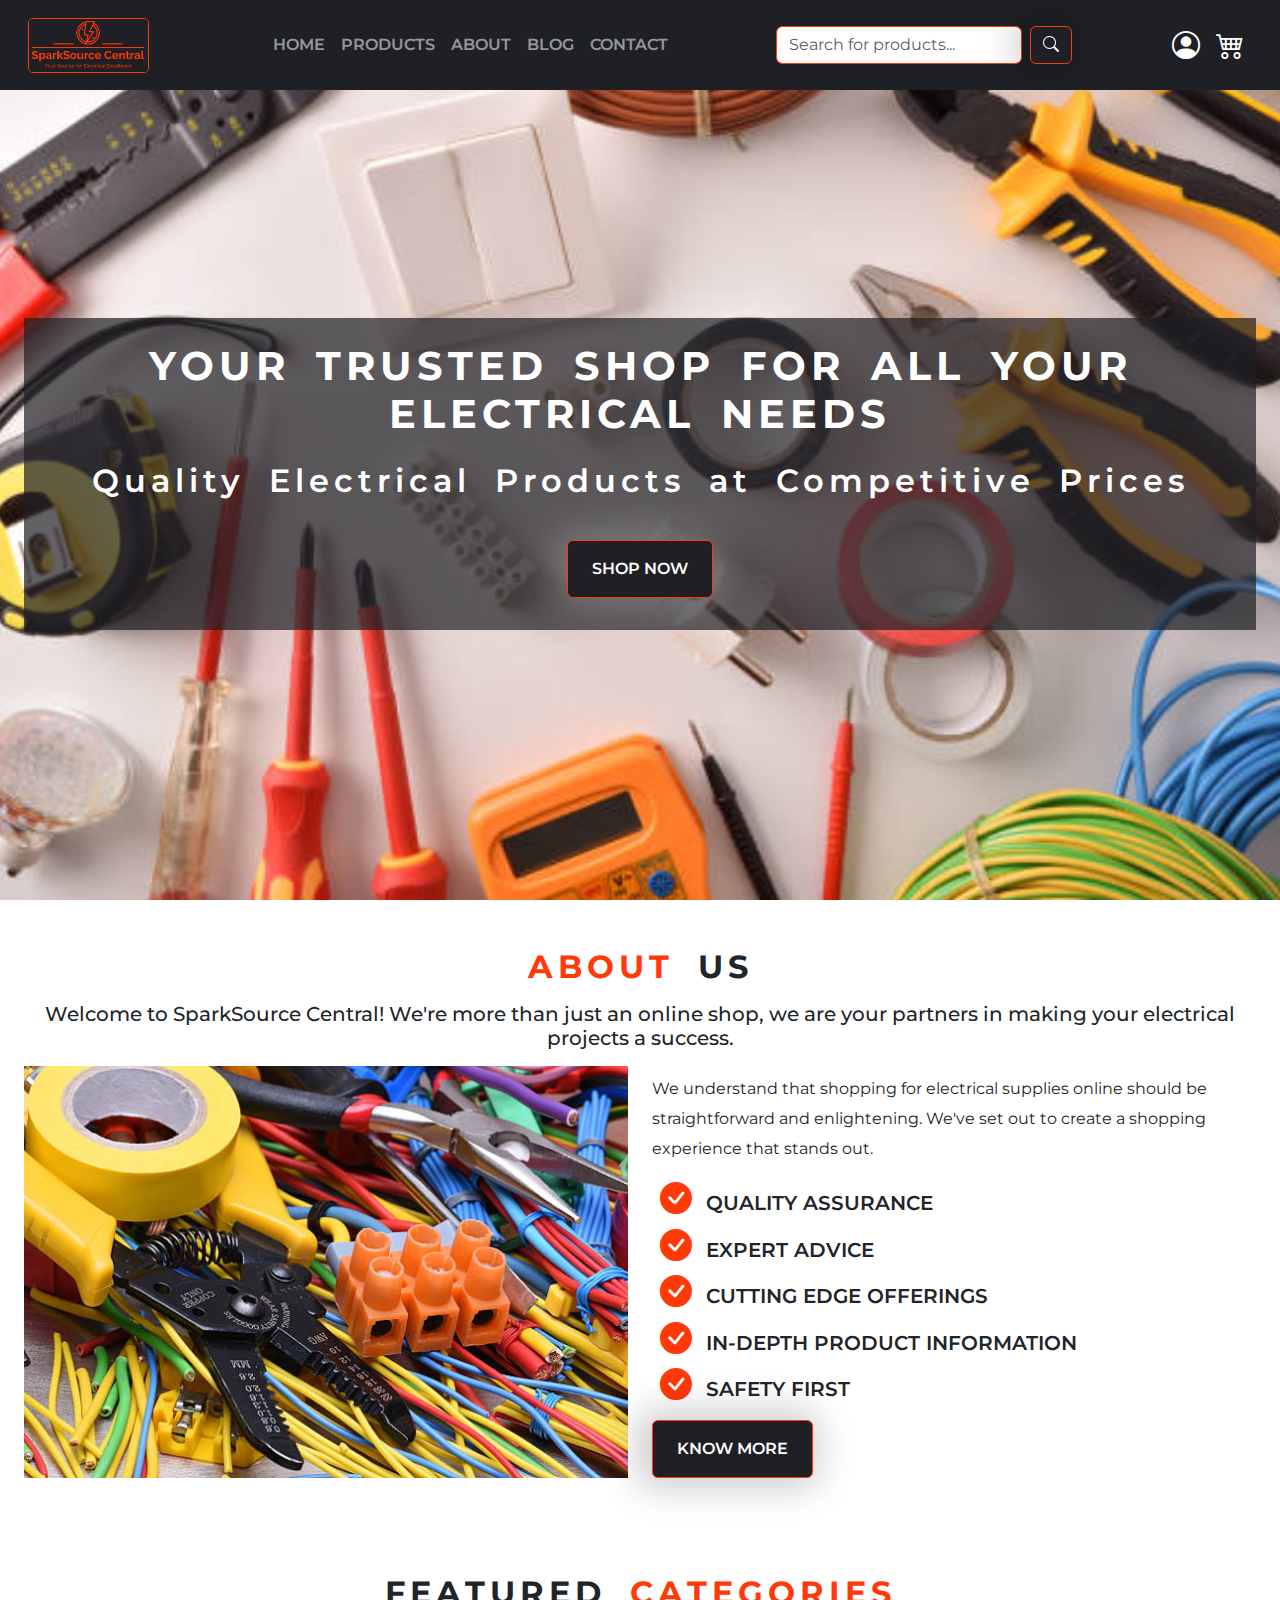
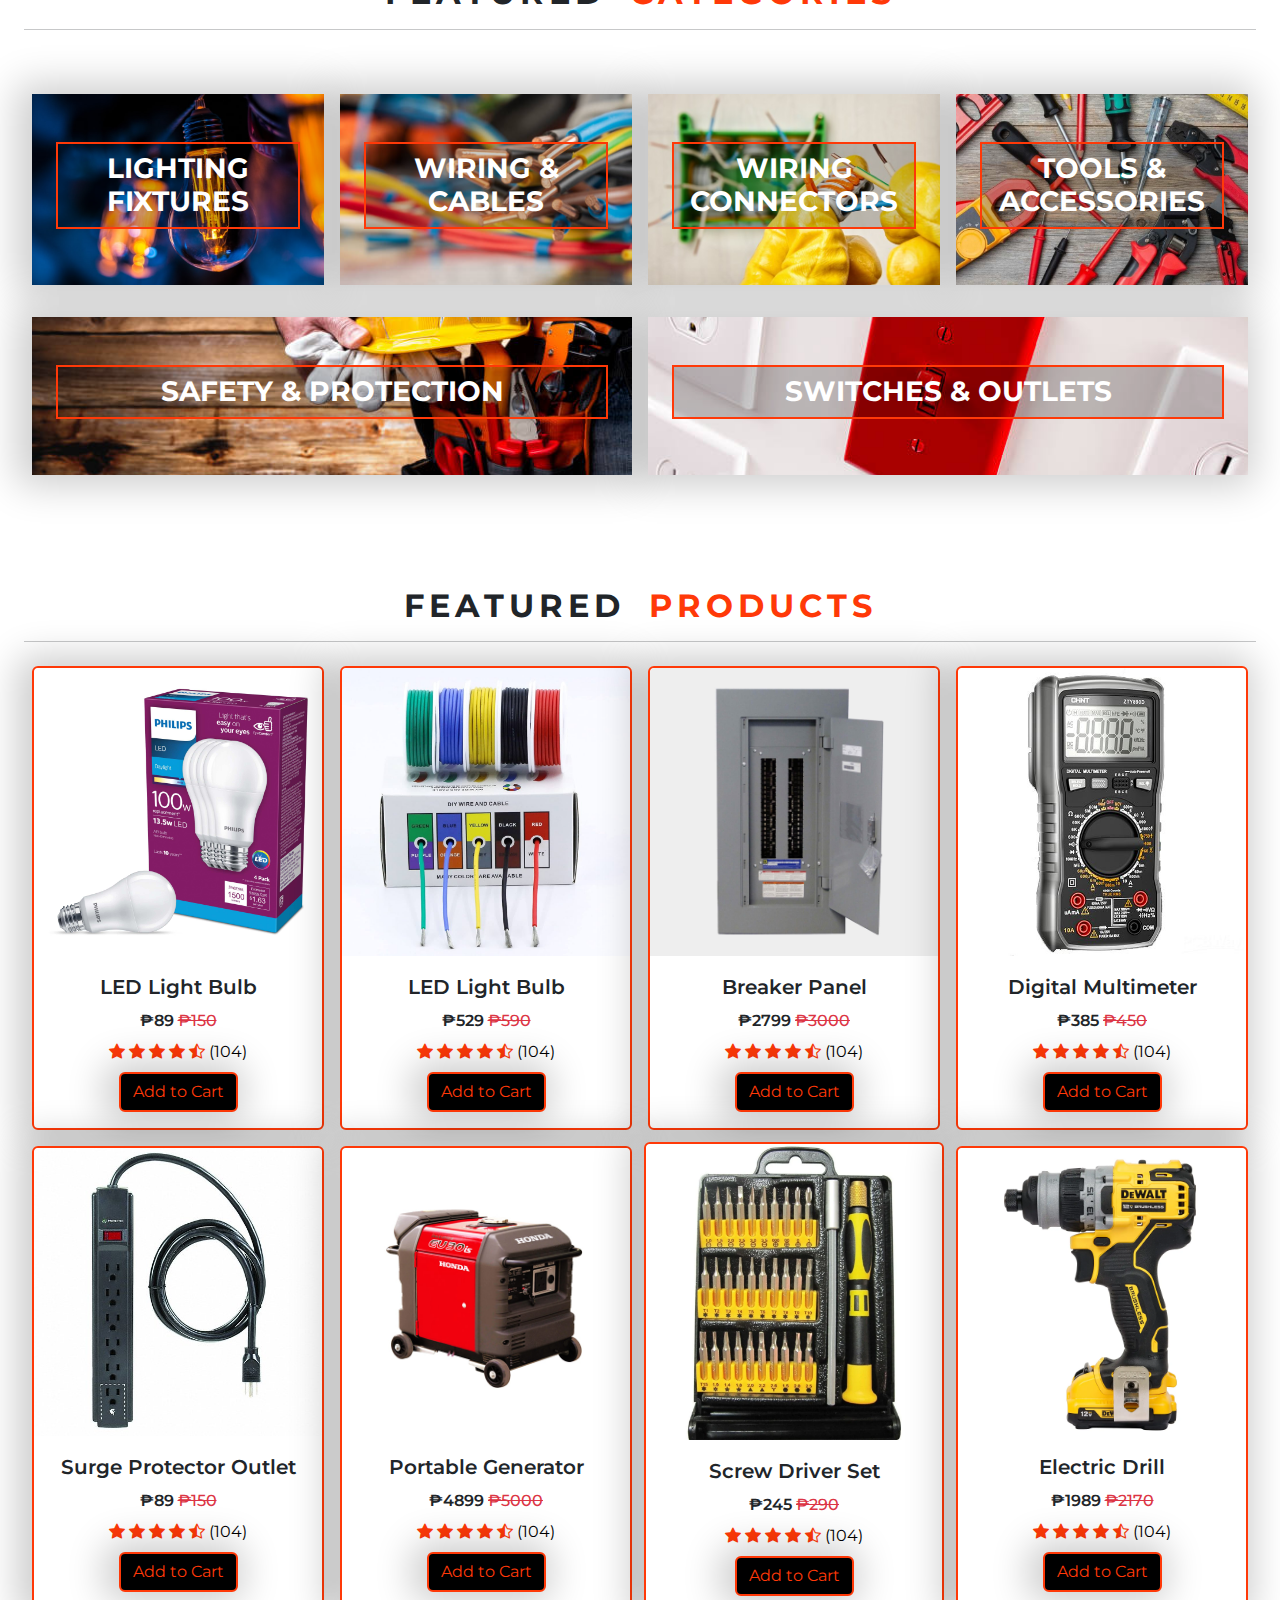
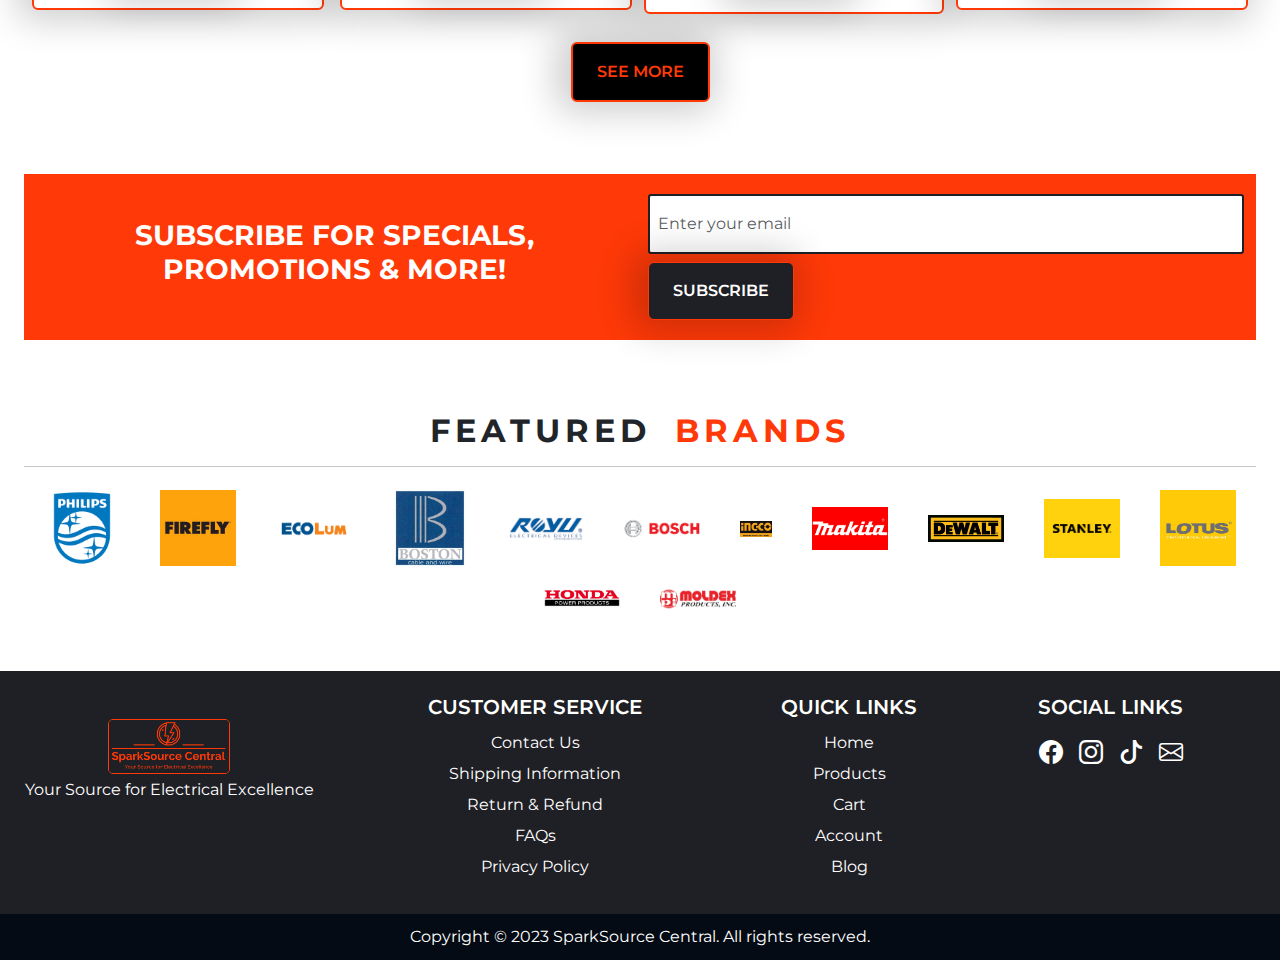
==== commit eb4050ae: "removed the padding of the section and reduced the margin top of the see more buttom" ====
--- a/index.html
+++ b/index.html
@@ -129,8 +129,8 @@
     <!-- Featured Products Caregories Section End -->
 
     <!-- Featured Products Section Start -->
-    <section class="featured-products container-fluid mt-5  px-4 py-5 text-center">
-        <h2 class="fw-bolder mt-5">FEATURED <span>PRODUCTS</span></h2>
+    <section class="featured-products container-fluid px-4 py-5 text-center">
+        <h2 class="fw-bolder">FEATURED <span>PRODUCTS</span></h2>
         <hr>
         <div class="container-fluid text-center">
             <div class="row">
@@ -296,7 +296,7 @@
                 </div>
             </div>
         </div>
-        <a href="#" class="btn see-more-btn fw-semibold mt-5 px-4 py-3 mt-3">SEE MORE</a>
+        <a href="#" class="btn see-more-btn fw-semibold mt-4 px-4 py-3 mt-3">SEE MORE</a>
     </section>
     <!-- Featured Products Section End -->
 
--- a/home.css
+++ b/home.css
@@ -172,6 +172,45 @@
     color: var(--primary-color)
 }
 
+div.card {
+    border:2px solid var(--primary-color);
+    box-shadow: -5px 0px 37px 10px rgba(0,0,0,0.2);
+}
+
+div.card:hover {
+    transform: scale(1.02);
+    box-shadow: rgba(0, 0, 0, 0.4) 5px 5px, rgba(0, 0, 0, 0.3) 10px 10px, rgba(255, 57, 8, 0.2) 15px 15px, rgba(255, 57, 8, 0.1) 20px 20px, rgba(255, 57, 8, 0.05) 25px 25px;
+}
+
+a.add-to-cart-btn {
+    border: 2px solid var(--primary-color);
+    background:var(--text-color-dark);
+    color:var(--primary-color);
+    box-shadow: -5px 0px 37px 10px rgba(0,0,0,0.2);
+}
+
+a.add-to-cart-btn:hover {
+    border: 2px solid var(--primary-color);
+    background:transparent;
+    color:var(--primary-color)
+}
+
+.product-rate-icons i {
+    color:var(--primary-color)
+}
+
+a.see-more-btn {
+    border: 2px solid var(--primary-color);
+    background:var(--text-color-dark);
+    color:var(--primary-color);
+    box-shadow: -5px 0px 37px 10px rgba(0,0,0,0.2);
+}
+
+a.see-more-btn:hover {
+    border: 2px solid var(--primary-color);
+    background:transparent;
+    color:var(--primary-color)
+}
 /* Featured Products Section End */
 
 /* Newsletter Subscription Section Start */
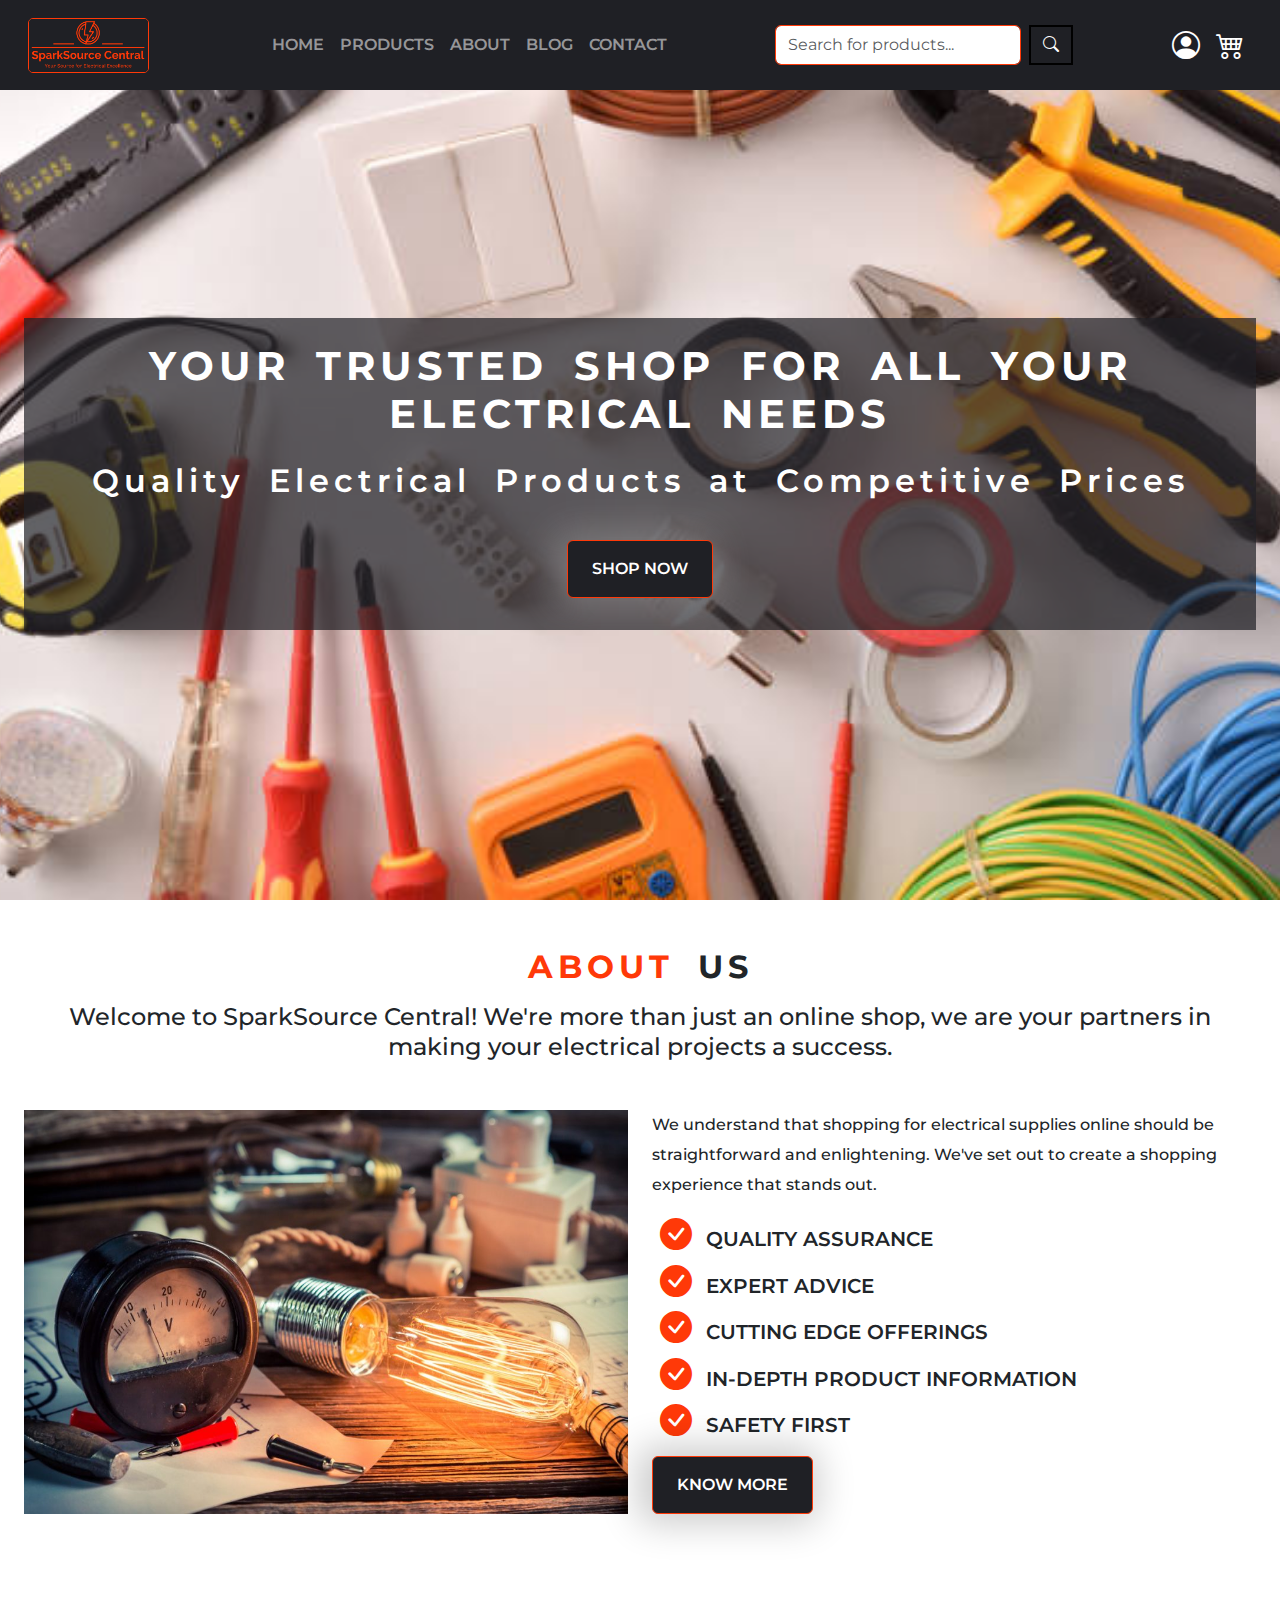
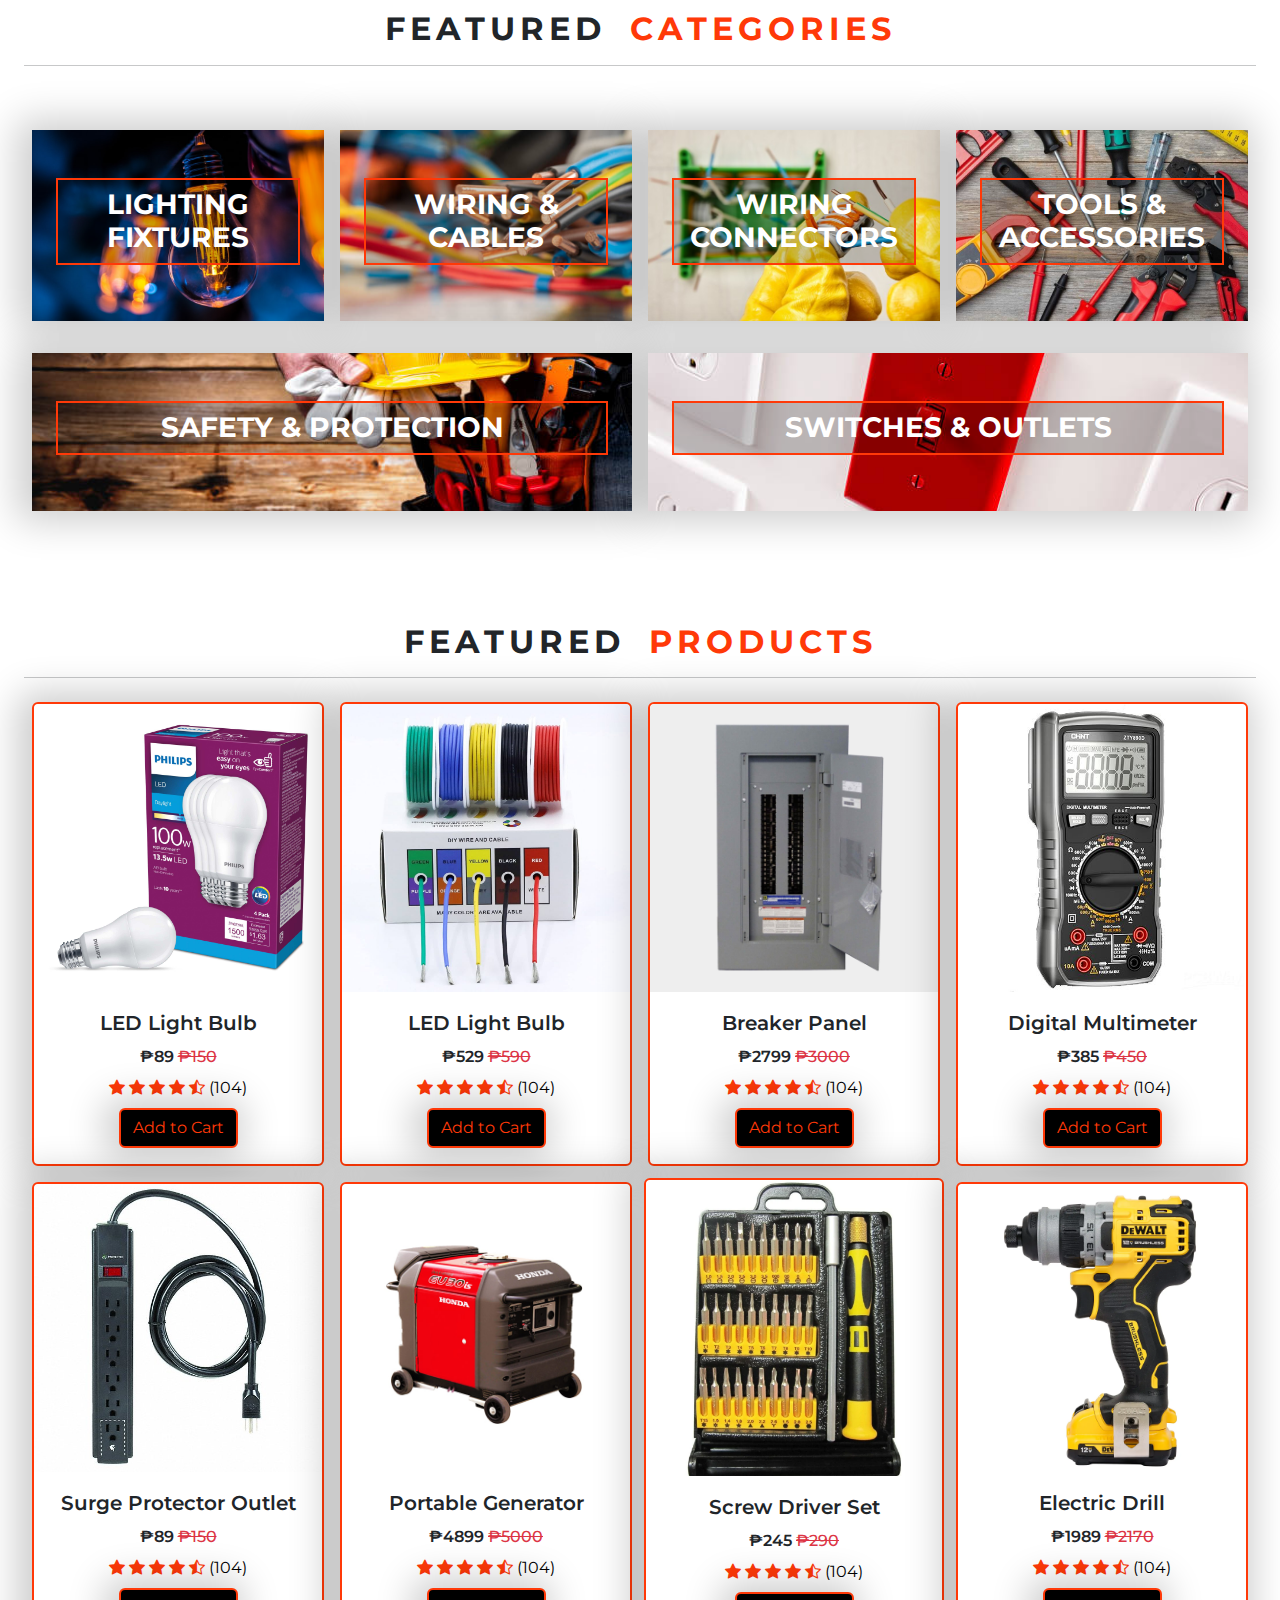
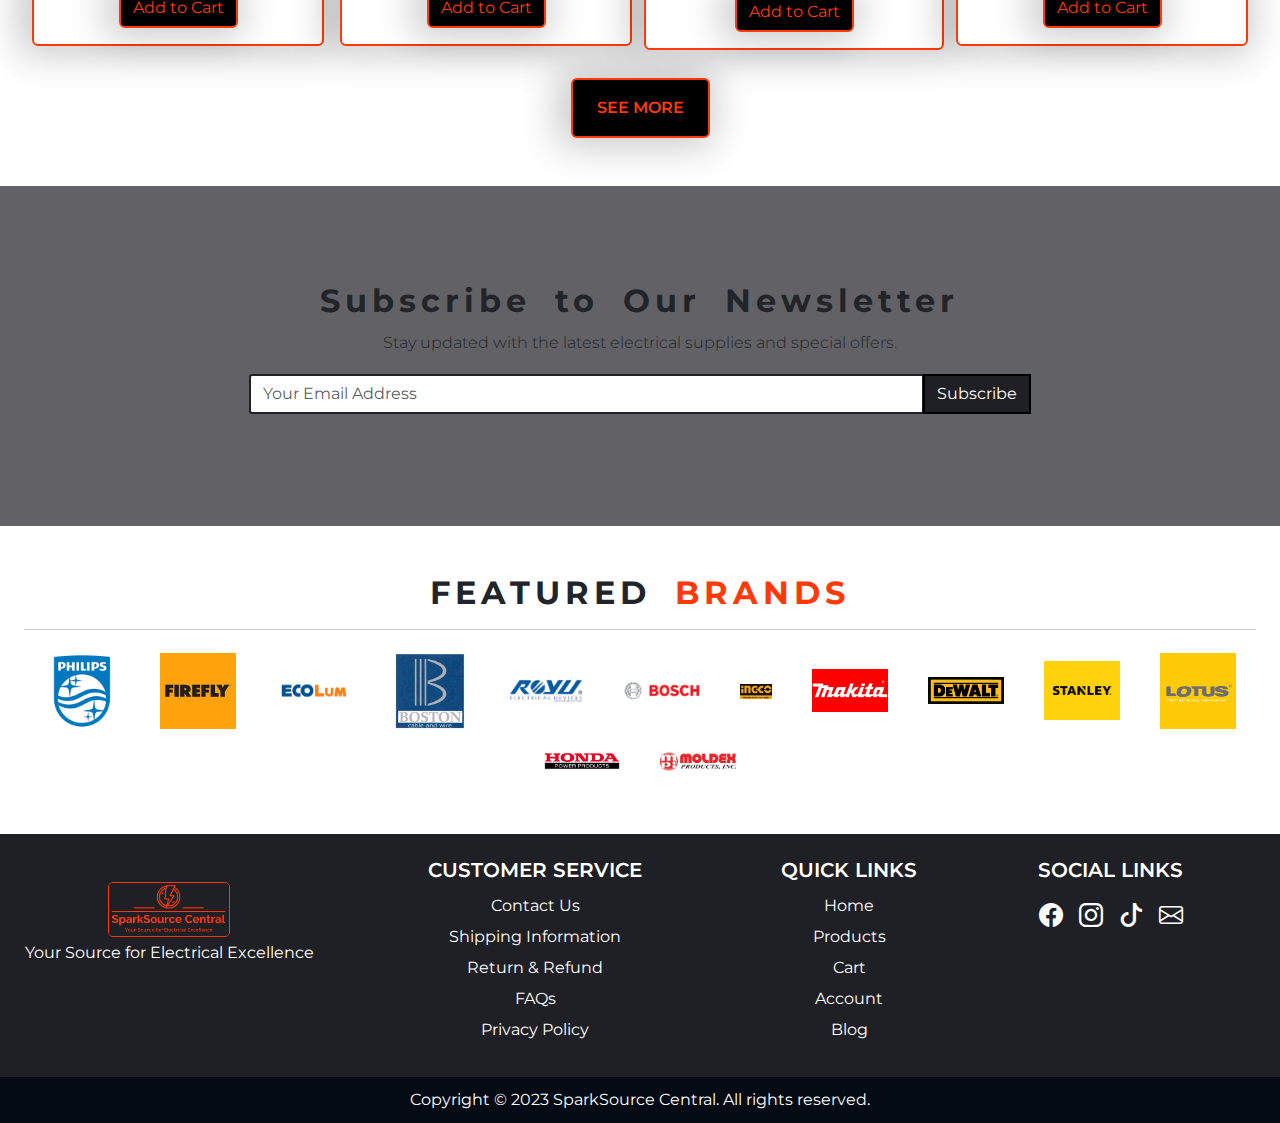
==== commit 006207e9: "modified the newsletter section" ====
--- a/index.html
+++ b/index.html
@@ -71,7 +71,6 @@
             <h1 class="fw-bolder">YOUR TRUSTED SHOP FOR ALL YOUR ELECTRICAL NEEDS</h1>
             <h2 class="fw-semibold mt-4">Quality Electrical Products at Competitive Prices</h2>
             <div class="cta-buttons d-inline-block mt-4 text-white">
-                <!-- <a href="#" class="btn learnmore-btn my-2 mx-2 px-4 py-3 fw-semibold">LEARN MORE</a> -->
                 <a href="#"  class="btn shopnow-btn my-2 mx-2 px-4 py-3 fw-semibold">SHOP NOW</a>
             </div>
         </div>
@@ -81,13 +80,13 @@
     <!-- About Us Section Start -->
     <section class="about-us container-fluid h-auto py-5 px-4">
         <h2 class="fw-bolder text-center px-5"><span>ABOUT</span> US</h2>
-        <h5 class="text-center my-3">Welcome to SparkSource Central! We're more than just an online shop, we are your partners in making your electrical projects a success.</h5>
-        <div class="row mt-2">
+        <p class="text-center my-3 mx-3 fs-4 fw-medium">Welcome to SparkSource Central! We're more than just an online shop, we are your partners in making your electrical projects a success.</p>
+        <div class="row mt-5">
             <div class="col-md-6 about-us-left">
-                <img src="./about-us-left-img.jpg" alt="" class="w-100 h-100">
+                <img src="./electrical-img.jpg" alt="" class="w-100 h-100">
             </div>
             <div class="col-md-6 about-us-right">
-                <p class="mt-2">We understand that shopping for electrical supplies online should be straightforward and enlightening. We've set out to create a shopping experience that stands out.</p>
+                <p class="fw-medium">We understand that shopping for electrical supplies online should be straightforward and enlightening. We've set out to create a shopping experience that stands out.</p>
                     <h5 class="fw-semibold"><i class="bi bi-check-circle-fill fs-2 p-2"></i> QUALITY ASSURANCE</h5>
                     <h5  class="fw-semibold"><i class="bi bi-check-circle-fill fs-2 p-2"></i> EXPERT ADVICE</h5>
                     <h5  class="fw-semibold"><i class="bi bi-check-circle-fill fs-2 p-2"></i> CUTTING EDGE OFFERINGS</h5>
@@ -301,15 +300,22 @@
     <!-- Featured Products Section End -->
 
     <!-- Newsletter Subscription Section Start -->
-    <section class="newsletter-subscription container-fluid h-auto px-4 py-4">
-        <div class="newsletter-form px-3 py-3">
-            <div class="row">
-                <div class="col-md-6 d-flex align-items-center justify-content-center text-white px-1 py-1">
-                    <h3 class="fw-bold text-center">SUBSCRIBE FOR SPECIALS, PROMOTIONS & MORE!</h3>
-                </div>
-                <div class="col-md-6 px-2 py-1 text-start">
-                    <input type="email" class="form-control px-2 py-3" id="email-subscription" placeholder="Enter your email" required>
-                    <button type="submit" class="btn fw-semibold px-4 py-3 mt-2">SUBSCRIBE</button>
+    <section class="newsletter-section px-4 py-5">
+        <div class="container-fluid newsletter-form px-4 py-5">
+            <div class="row justify-content-center">
+                <div class="col-md-8 col-12 text-center">
+                    <h2 class="fw-bolder">Subscribe to Our Newsletter</h2>
+                    <p class="fw-light">Stay updated with the latest electrical supplies and special offers.</p>
+                    <!-- Newsletter Form -->
+                    <form class="newsletter-form">
+                        <div class="input-group mb-3">
+                            <input type="email" class="form-control" placeholder="Your Email Address" aria-label="Your Email Address" aria-describedby="subscribe-button">
+                            <div class="input-group-append">
+                                <button class="btn btn-primary" type="submit" id="subscribe-button">Subscribe</button>
+                            </div>
+                        </div>
+                    </form>
+                </div>
             </div>
         </div>
     </section>
--- a/home.css
+++ b/home.css
@@ -214,8 +214,8 @@
 /* Featured Products Section End */
 
 /* Newsletter Subscription Section Start */
-.newsletter-form {
-    background: var(--primary-color)
+.newsletter-section {
+    background: var(--navbar-transparent-bg)
 
 }
 input[type=email] {
@@ -225,15 +225,15 @@
 
 button[type=submit] {
     background:var(--navbar-bg);
-    border: 1.5px solid var(--primary-color);
+    border: 2px solid var(--text-color-dark);
     color:var(--text-color-light);
-    box-shadow: -5px 0px 37px 10px rgba(0,0,0,0.2);
+    border-radius:0%
 }
 
 button[type=submit]:hover {
     background:var(--text-color-light);
-    border: 1.5px solid var(--navbar-bg);
-    color:var(--primary-color);
+    border: 2px solid var(--navbar-bg);
+    color:var(--text-color-dark);
 }
 /* Newsletter Subscription Section End */
 
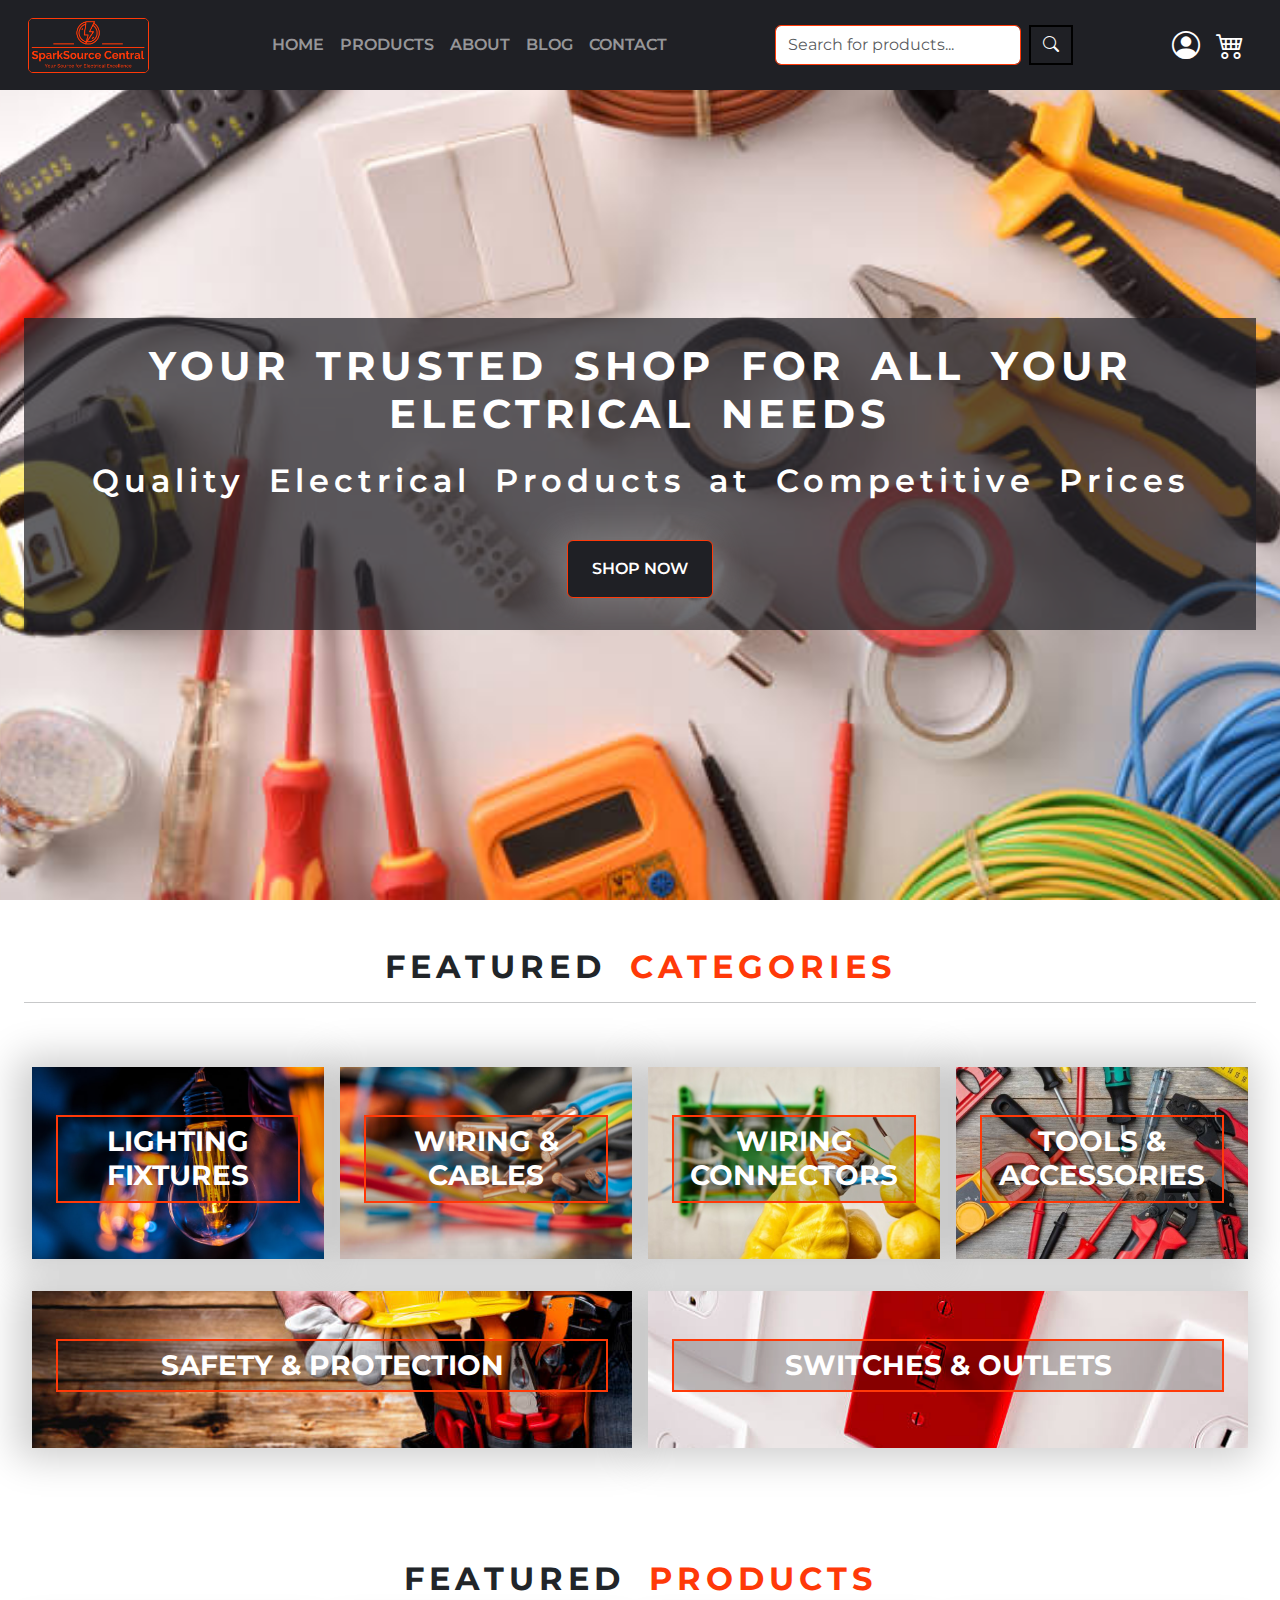
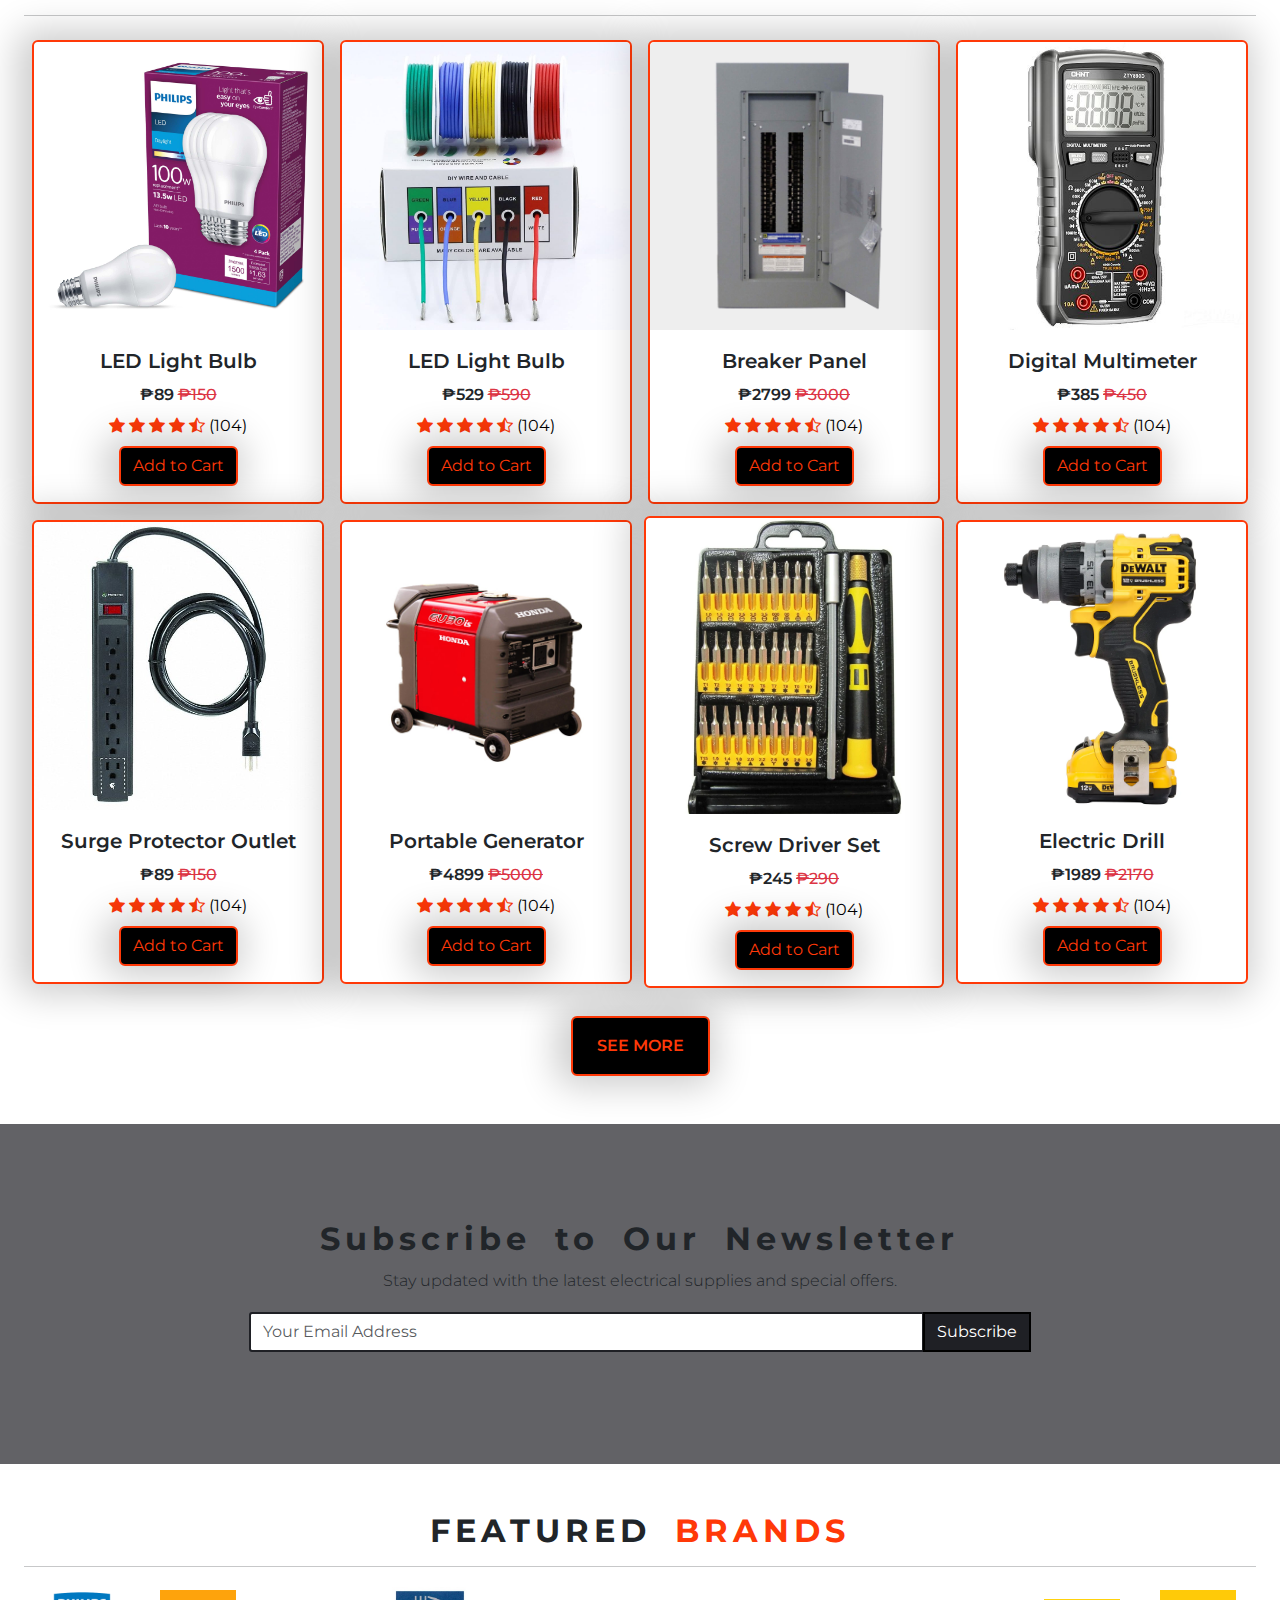
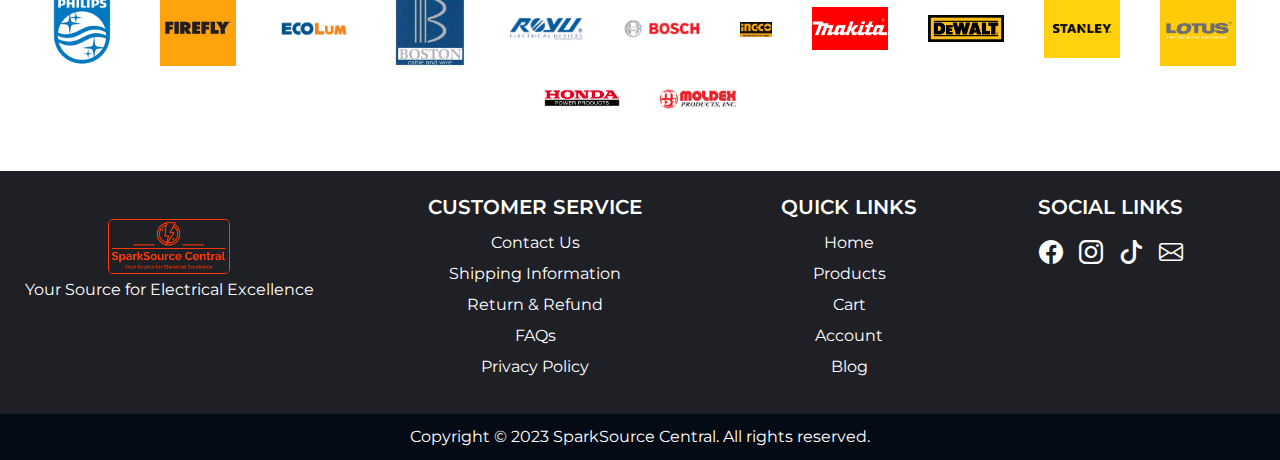
==== commit d52d30b2: "moved down the about us section" ====
--- a/index.html
+++ b/index.html
@@ -77,27 +77,6 @@
     </section>
     <!-- Hero Section End -->
 
-    <!-- About Us Section Start -->
-    <section class="about-us container-fluid h-auto py-5 px-4">
-        <h2 class="fw-bolder text-center px-5"><span>ABOUT</span> US</h2>
-        <p class="text-center my-3 mx-3 fs-4 fw-medium">Welcome to SparkSource Central! We're more than just an online shop, we are your partners in making your electrical projects a success.</p>
-        <div class="row mt-5">
-            <div class="col-md-6 about-us-left">
-                <img src="./electrical-img.jpg" alt="" class="w-100 h-100">
-            </div>
-            <div class="col-md-6 about-us-right">
-                <p class="fw-medium">We understand that shopping for electrical supplies online should be straightforward and enlightening. We've set out to create a shopping experience that stands out.</p>
-                    <h5 class="fw-semibold"><i class="bi bi-check-circle-fill fs-2 p-2"></i> QUALITY ASSURANCE</h5>
-                    <h5  class="fw-semibold"><i class="bi bi-check-circle-fill fs-2 p-2"></i> EXPERT ADVICE</h5>
-                    <h5  class="fw-semibold"><i class="bi bi-check-circle-fill fs-2 p-2"></i> CUTTING EDGE OFFERINGS</h5>
-                    <h5  class="fw-semibold"><i class="bi bi-check-circle-fill fs-2 p-2"></i> IN-DEPTH PRODUCT INFORMATION</h5>
-                    <h5  class="fw-semibold"><i class="bi bi-check-circle-fill fs-2 p-2"></i> SAFETY FIRST</h5>
-                <a href="#" class="btn know-more-btn mt-2 px-4 py-3 fw-semibold">KNOW MORE</a>
-            </div>
-        </div>
-    </section>
-    <!-- About Us Section End -->
-
     <!-- Featured Products Categories Section Start -->
     <section class="featured-products-categories container-fluid px-4 py-5 text-center">
         <h2 class="fw-bolder">FEATURED <span>CATEGORIES</span></h2>
@@ -371,6 +350,27 @@
 
     </section>
     <!-- Featured Brands Section End -->
+
+        <!-- About Us Section Start -->
+        <!-- <section class="about-us container-fluid h-auto py-5 px-4">
+            <h2 class="fw-bolder text-center px-5"><span>ABOUT</span> US</h2>
+            <p class="text-center my-3 mx-3 fs-4 fw-medium">Welcome to SparkSource Central! We're more than just an online shop, we are your partners in making your electrical projects a success.</p>
+            <div class="row mt-5">
+                <div class="col-md-6 about-us-left">
+                    <img src="./electrical-img.jpg" alt="" class="w-100 h-100">
+                </div>
+                <div class="col-md-6 about-us-right">
+                    <p class="fw-medium">We understand that shopping for electrical supplies online should be straightforward and enlightening. We've set out to create a shopping experience that stands out.</p>
+                        <h5 class="fw-semibold"><i class="bi bi-check-circle-fill fs-2 p-2"></i> QUALITY ASSURANCE</h5>
+                        <h5  class="fw-semibold"><i class="bi bi-check-circle-fill fs-2 p-2"></i> EXPERT ADVICE</h5>
+                        <h5  class="fw-semibold"><i class="bi bi-check-circle-fill fs-2 p-2"></i> CUTTING EDGE OFFERINGS</h5>
+                        <h5  class="fw-semibold"><i class="bi bi-check-circle-fill fs-2 p-2"></i> IN-DEPTH PRODUCT INFORMATION</h5>
+                        <h5  class="fw-semibold"><i class="bi bi-check-circle-fill fs-2 p-2"></i> SAFETY FIRST</h5>
+                    <a href="#" class="btn know-more-btn mt-2 px-4 py-3 fw-semibold">KNOW MORE</a>
+                </div>
+            </div>
+        </section> -->
+        <!-- About Us Section End -->
 
     <!-- Footer Section Start -->
     <section class="footer container-fluid px-4 py-4">
--- a/home.css
+++ b/home.css
@@ -91,25 +91,6 @@
 }
 /* Hero Section End */
 
-/* About Us Section Start */
-.about-us h2 span, .about-us-right h5 i {
-    color:var(--primary-color)
-}
-
-a.know-more-btn {
-    background:var(--navbar-bg);
-    border: 1.5px solid var(--primary-color);
-    color:var(--text-color-light);
-    box-shadow: -5px 0px 37px 10px rgba(0,0,0,0.2);
-}
-
-a.know-more-btn:hover {
-    background:var(--text-color-light);
-    border: 1.5px solid var(--primary-color);
-    color:var(--primary-color);
-}
-/* About Us Section End */
-
 /* Featured Products Categories Start */
 .featured-products-categories h2 span {
     color:var(--primary-color)
@@ -247,6 +228,25 @@
 }
 /* Featured Brands Section End */
 
+/* About Us Section Start */
+.about-us h2 span, .about-us-right h5 i {
+    color:var(--primary-color)
+}
+
+a.know-more-btn {
+    background:var(--navbar-bg);
+    border: 1.5px solid var(--primary-color);
+    color:var(--text-color-light);
+    box-shadow: -5px 0px 37px 10px rgba(0,0,0,0.2);
+}
+
+a.know-more-btn:hover {
+    background:var(--text-color-light);
+    border: 1.5px solid var(--primary-color);
+    color:var(--primary-color);
+}
+/* About Us Section End */
+
 /* Footer Section Start */
 .footer {
     background: var(--navbar-bg);
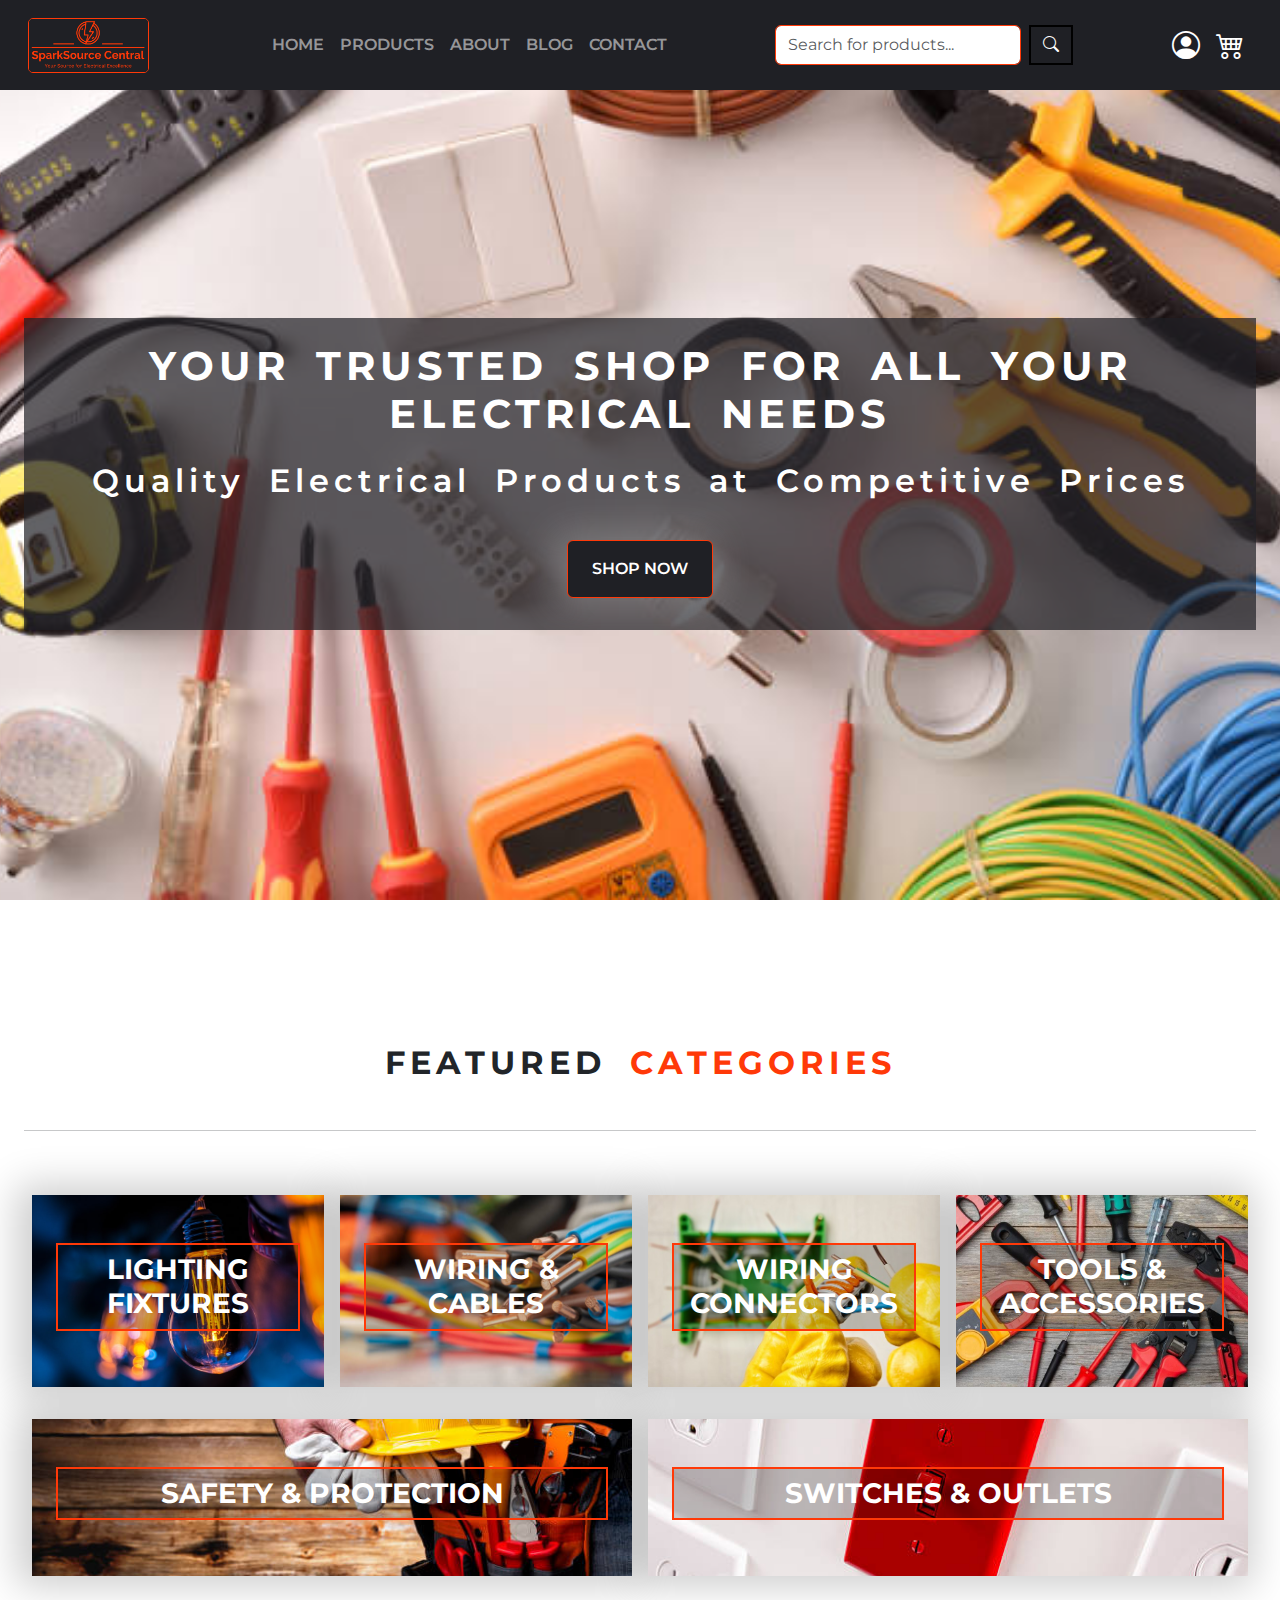
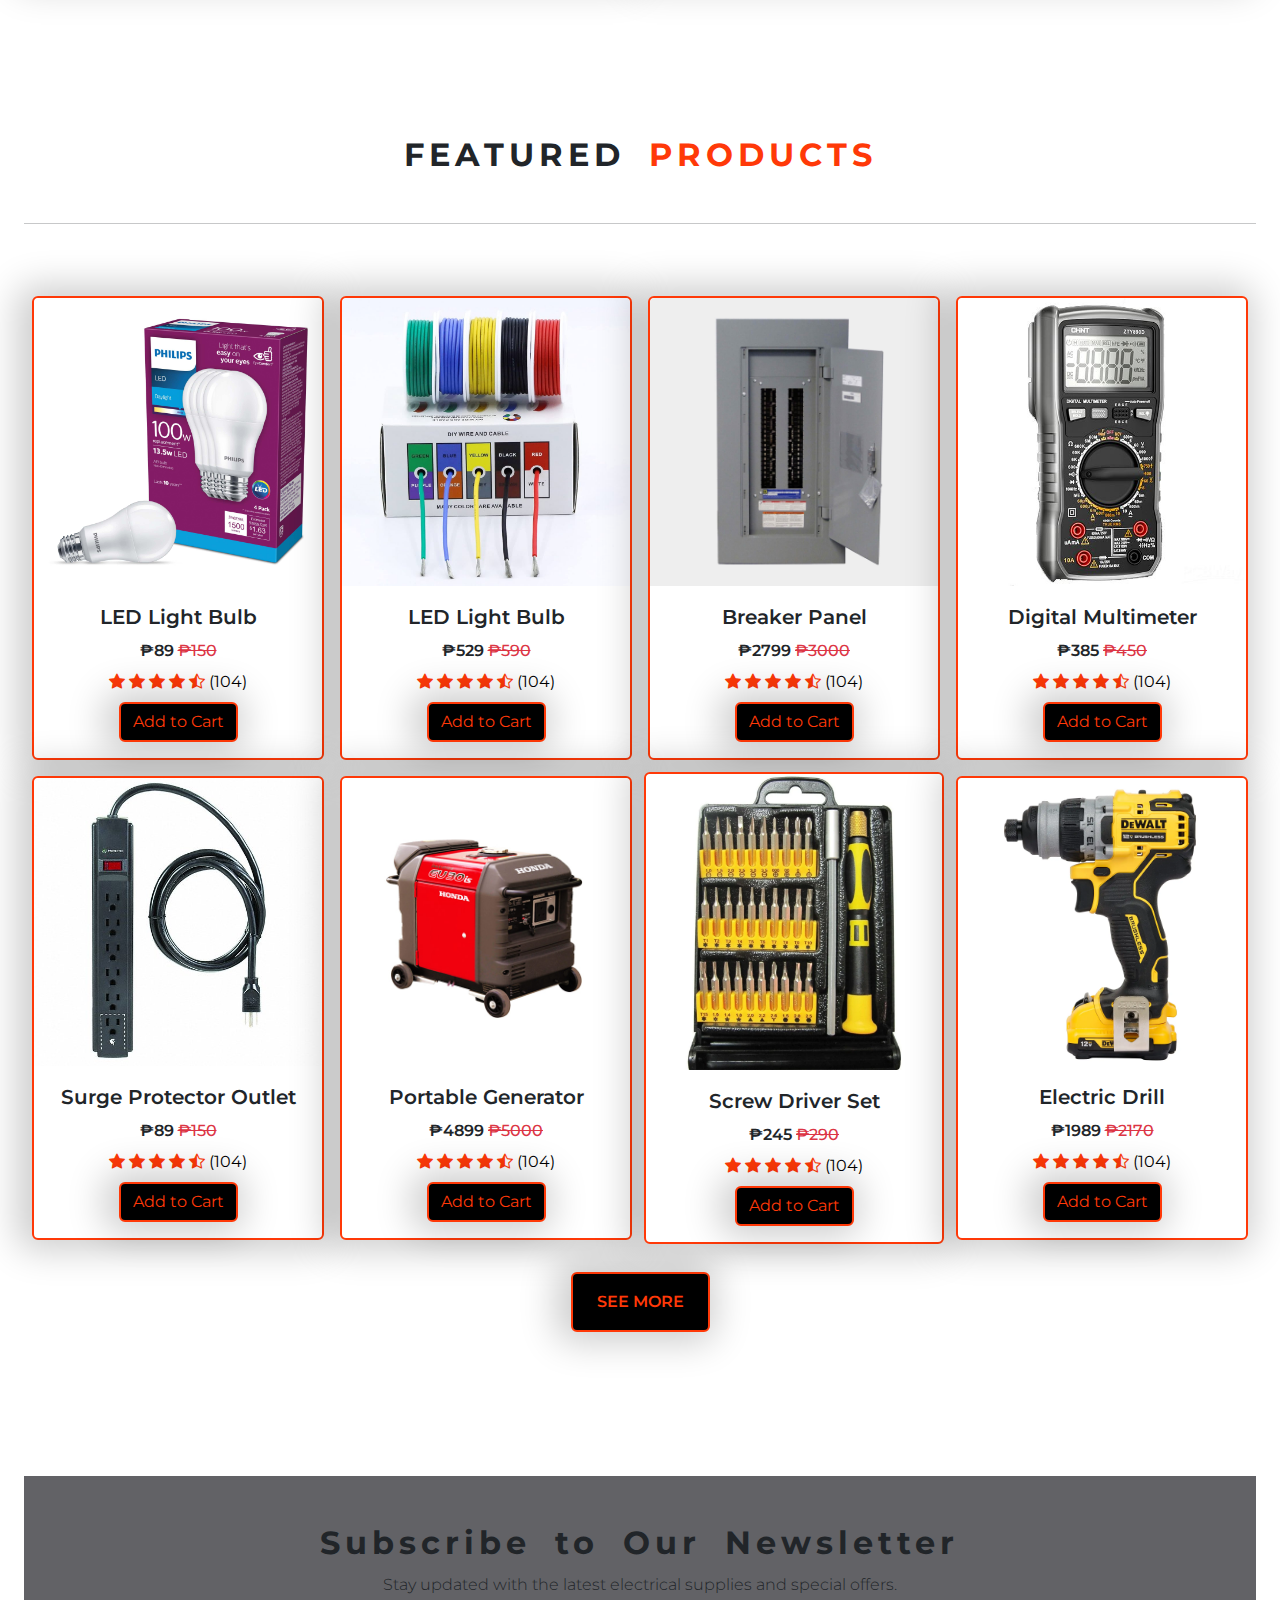
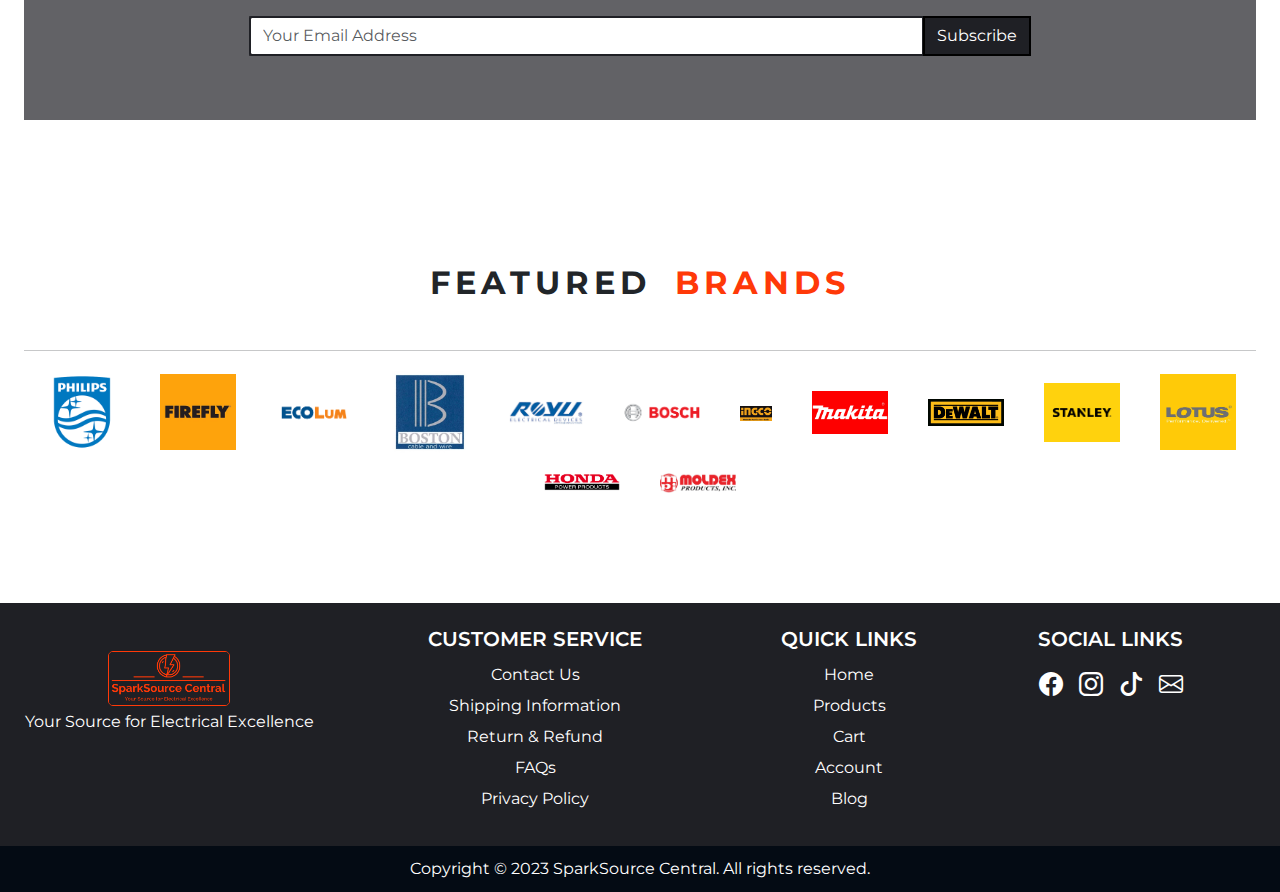
==== commit 773462e3: "modified the padding and margin of the different sections" ====
--- a/index.html
+++ b/index.html
@@ -79,7 +79,7 @@
 
     <!-- Featured Products Categories Section Start -->
     <section class="featured-products-categories container-fluid px-4 py-5 text-center">
-        <h2 class="fw-bolder">FEATURED <span>CATEGORIES</span></h2>
+        <h2 class="fw-bolder my-5 pt-5">FEATURED <span>CATEGORIES</span></h2>
         <hr>
         <div class="featured-categories mt-5">
             <div class="d-flex flex-wrap align-items-center justify-content-center">
@@ -108,9 +108,9 @@
 
     <!-- Featured Products Section Start -->
     <section class="featured-products container-fluid px-4 py-5 text-center">
-        <h2 class="fw-bolder">FEATURED <span>PRODUCTS</span></h2>
+        <h2 class="fw-bolder my-5">FEATURED <span>PRODUCTS</span></h2>
         <hr>
-        <div class="container-fluid text-center">
+        <div class="container-fluid text-center pt-5 pb-0">
             <div class="row">
                 <div class="p-0 col-xl-3 col-md-4 col-sm-6 col-12">
                     <div class="card m-2">
@@ -274,7 +274,7 @@
                 </div>
             </div>
         </div>
-        <a href="#" class="btn see-more-btn fw-semibold mt-4 px-4 py-3 mt-3">SEE MORE</a>
+        <a href="#" class="btn see-more-btn fw-semibold mt-4 px-4 py-3 mb-5">SEE MORE</a>
     </section>
     <!-- Featured Products Section End -->
 
@@ -302,9 +302,9 @@
 
     <!-- Featured Brands Section Start -->
     <section class="featured-brands container-fluid px-4 py-5">
-        <h2 class="fw-bolder text-center">FEATURED <span>BRANDS</span></h2>
+        <h2 class="fw-bolder text-center my-5">FEATURED <span>BRANDS</span></h2>
         <hr>
-        <div class="featured-brands-container">
+        <div class="featured-brands-container pb-5">
             <div class="d-flex flex-wrap align-items-center justify-content-center text-center">
                 <div class="brand-images mx-2 my-1 container-fluid">
                     <img src="./philips.webp" alt="" class="w-100 h-100">
--- a/home.css
+++ b/home.css
@@ -195,7 +195,7 @@
 /* Featured Products Section End */
 
 /* Newsletter Subscription Section Start */
-.newsletter-section {
+.newsletter-form {
     background: var(--navbar-transparent-bg)
 
 }
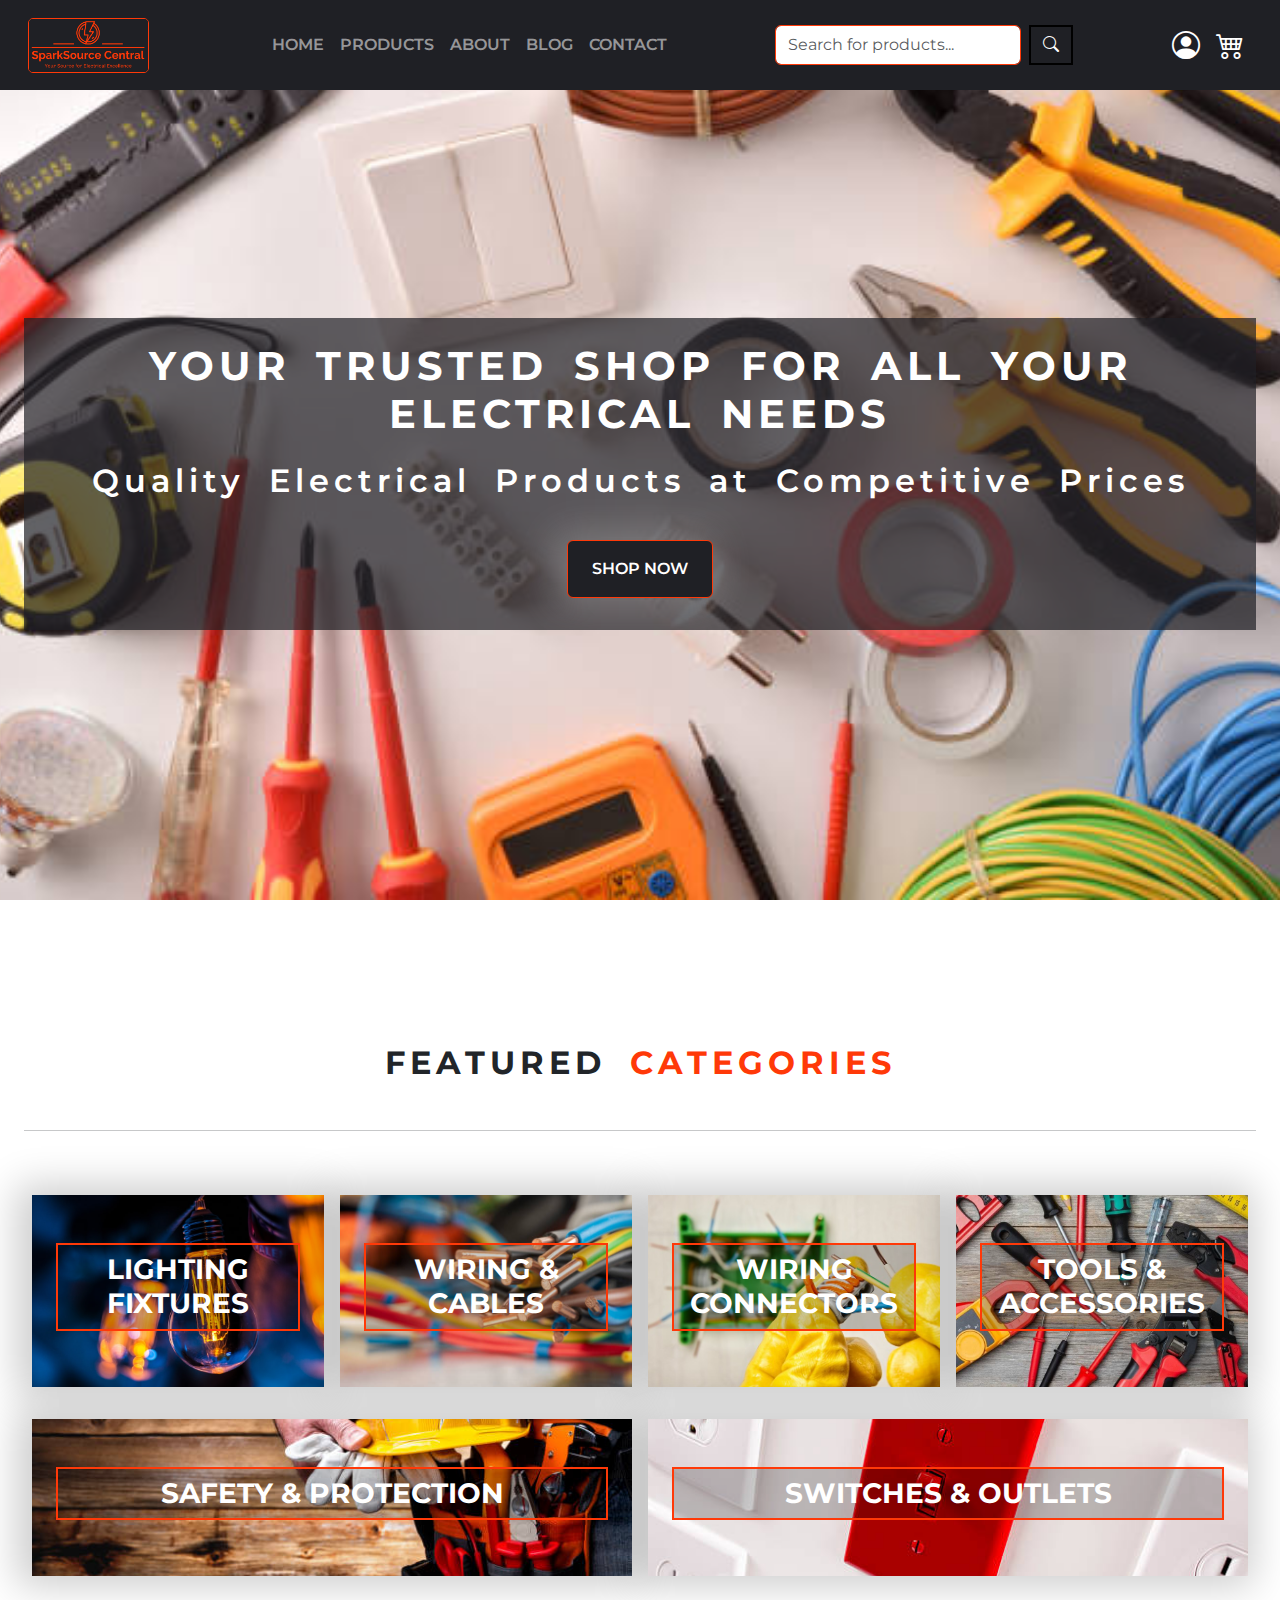
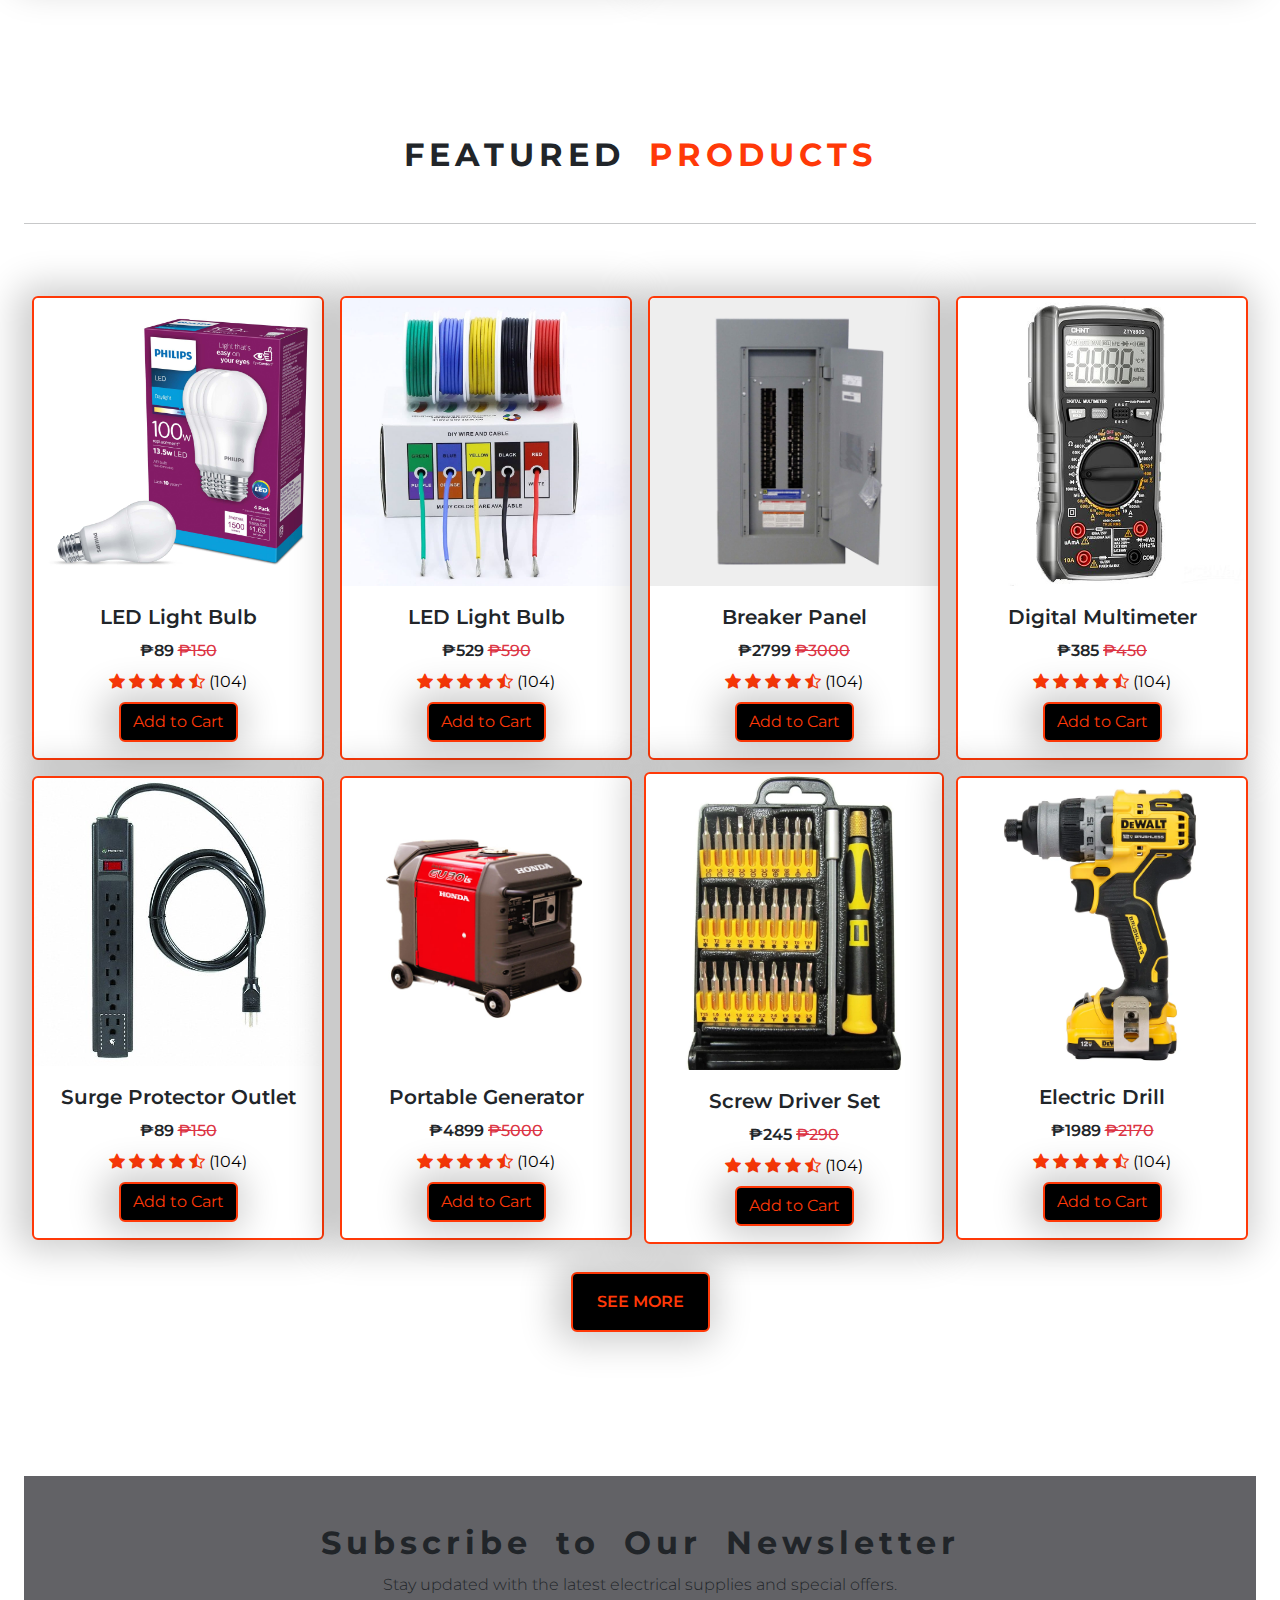
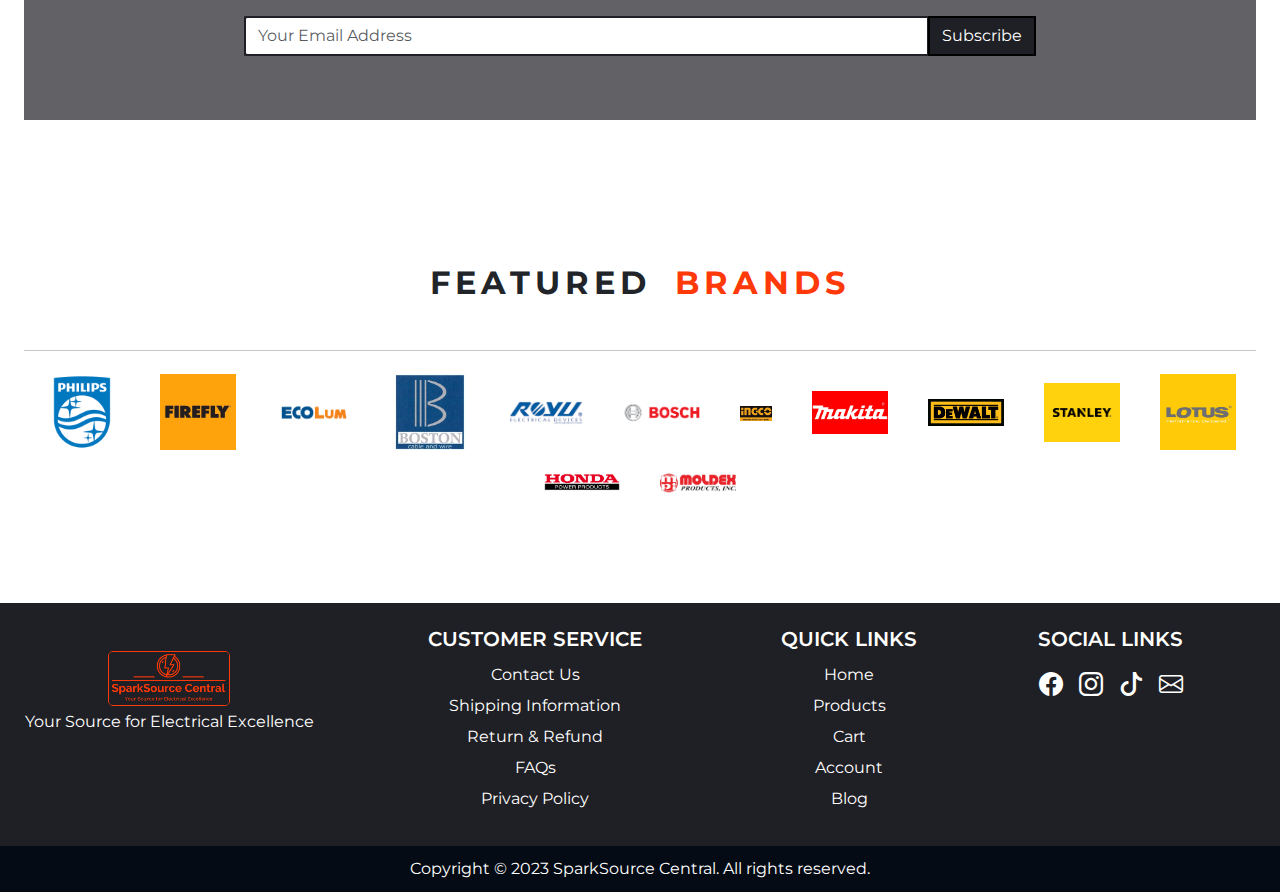
==== commit b8bd5f0d: "added produucts on the product page" ====
--- a/index.html
+++ b/index.html
@@ -280,7 +280,7 @@
 
     <!-- Newsletter Subscription Section Start -->
     <section class="newsletter-section px-4 py-5">
-        <div class="container-fluid newsletter-form px-4 py-5">
+        <div class="container-fluid newsletter-form px-3 py-5">
             <div class="row justify-content-center">
                 <div class="col-md-8 col-12 text-center">
                     <h2 class="fw-bolder">Subscribe to Our Newsletter</h2>
